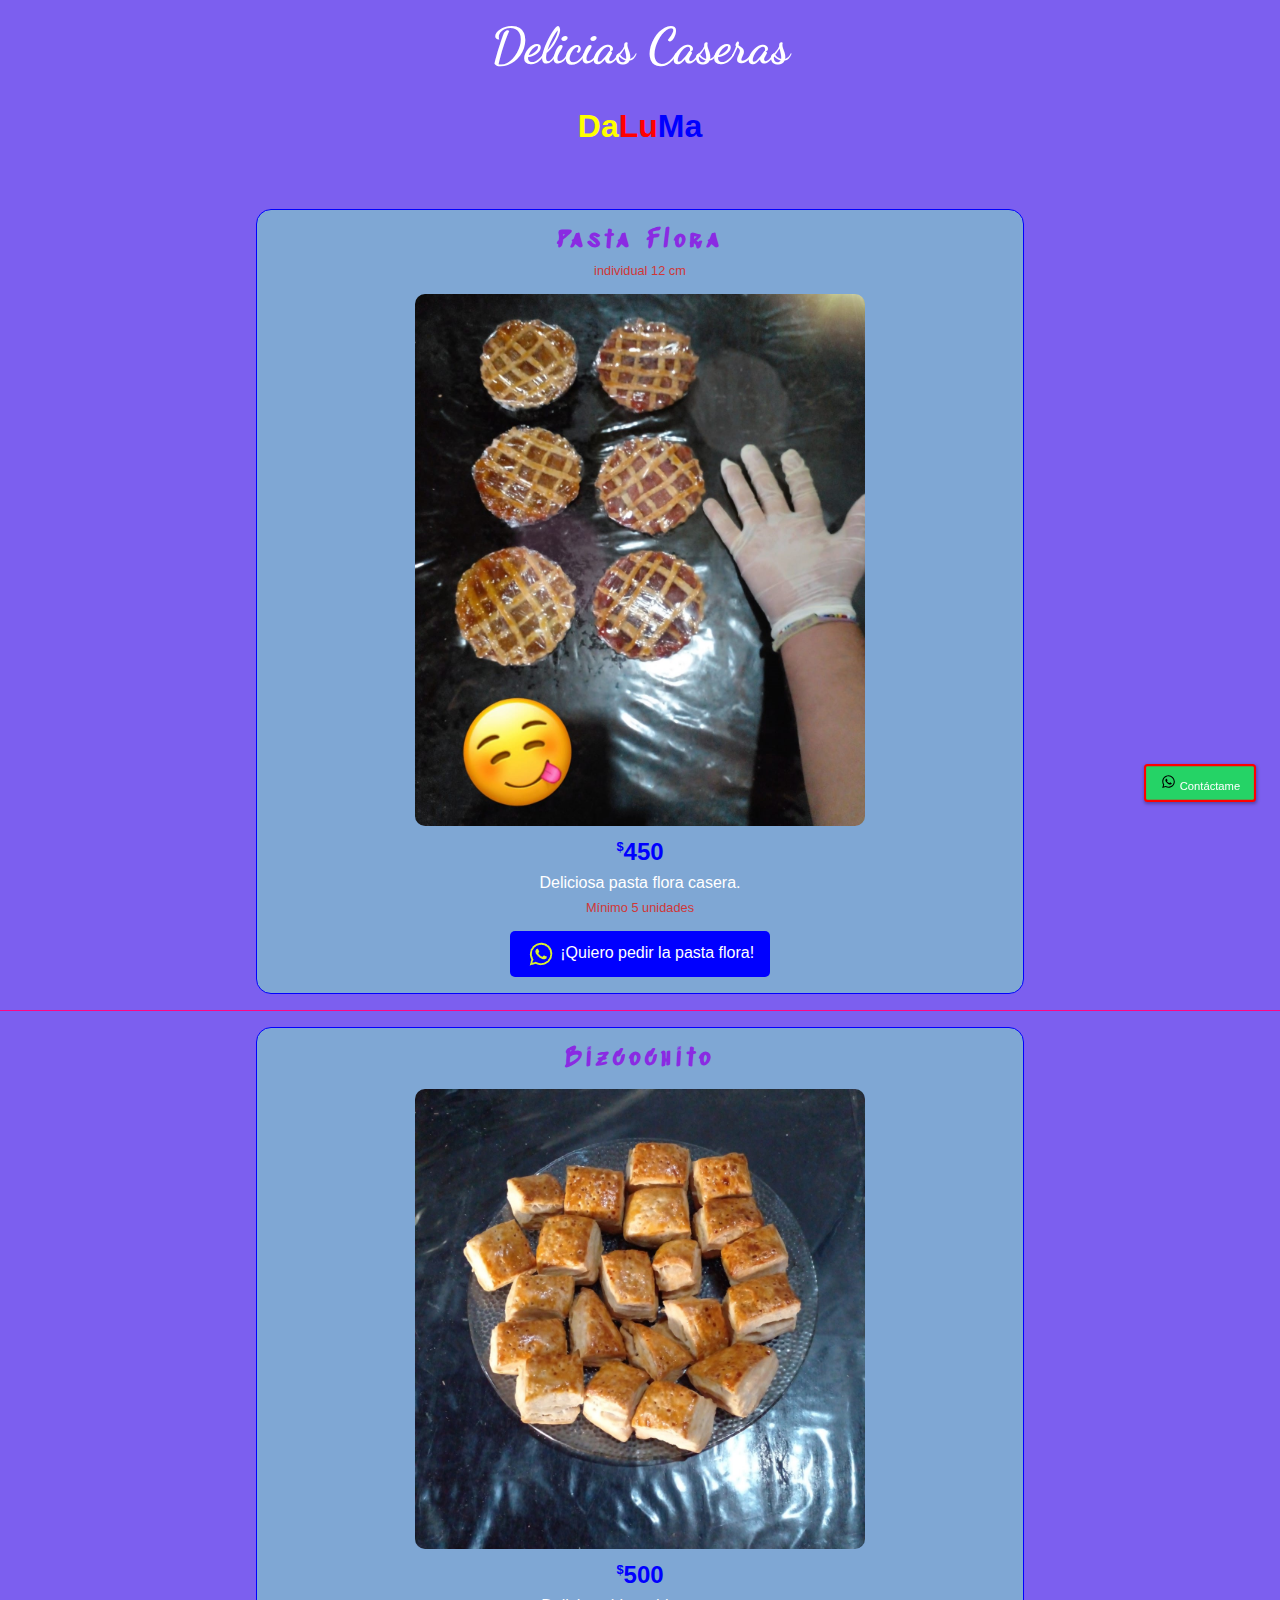
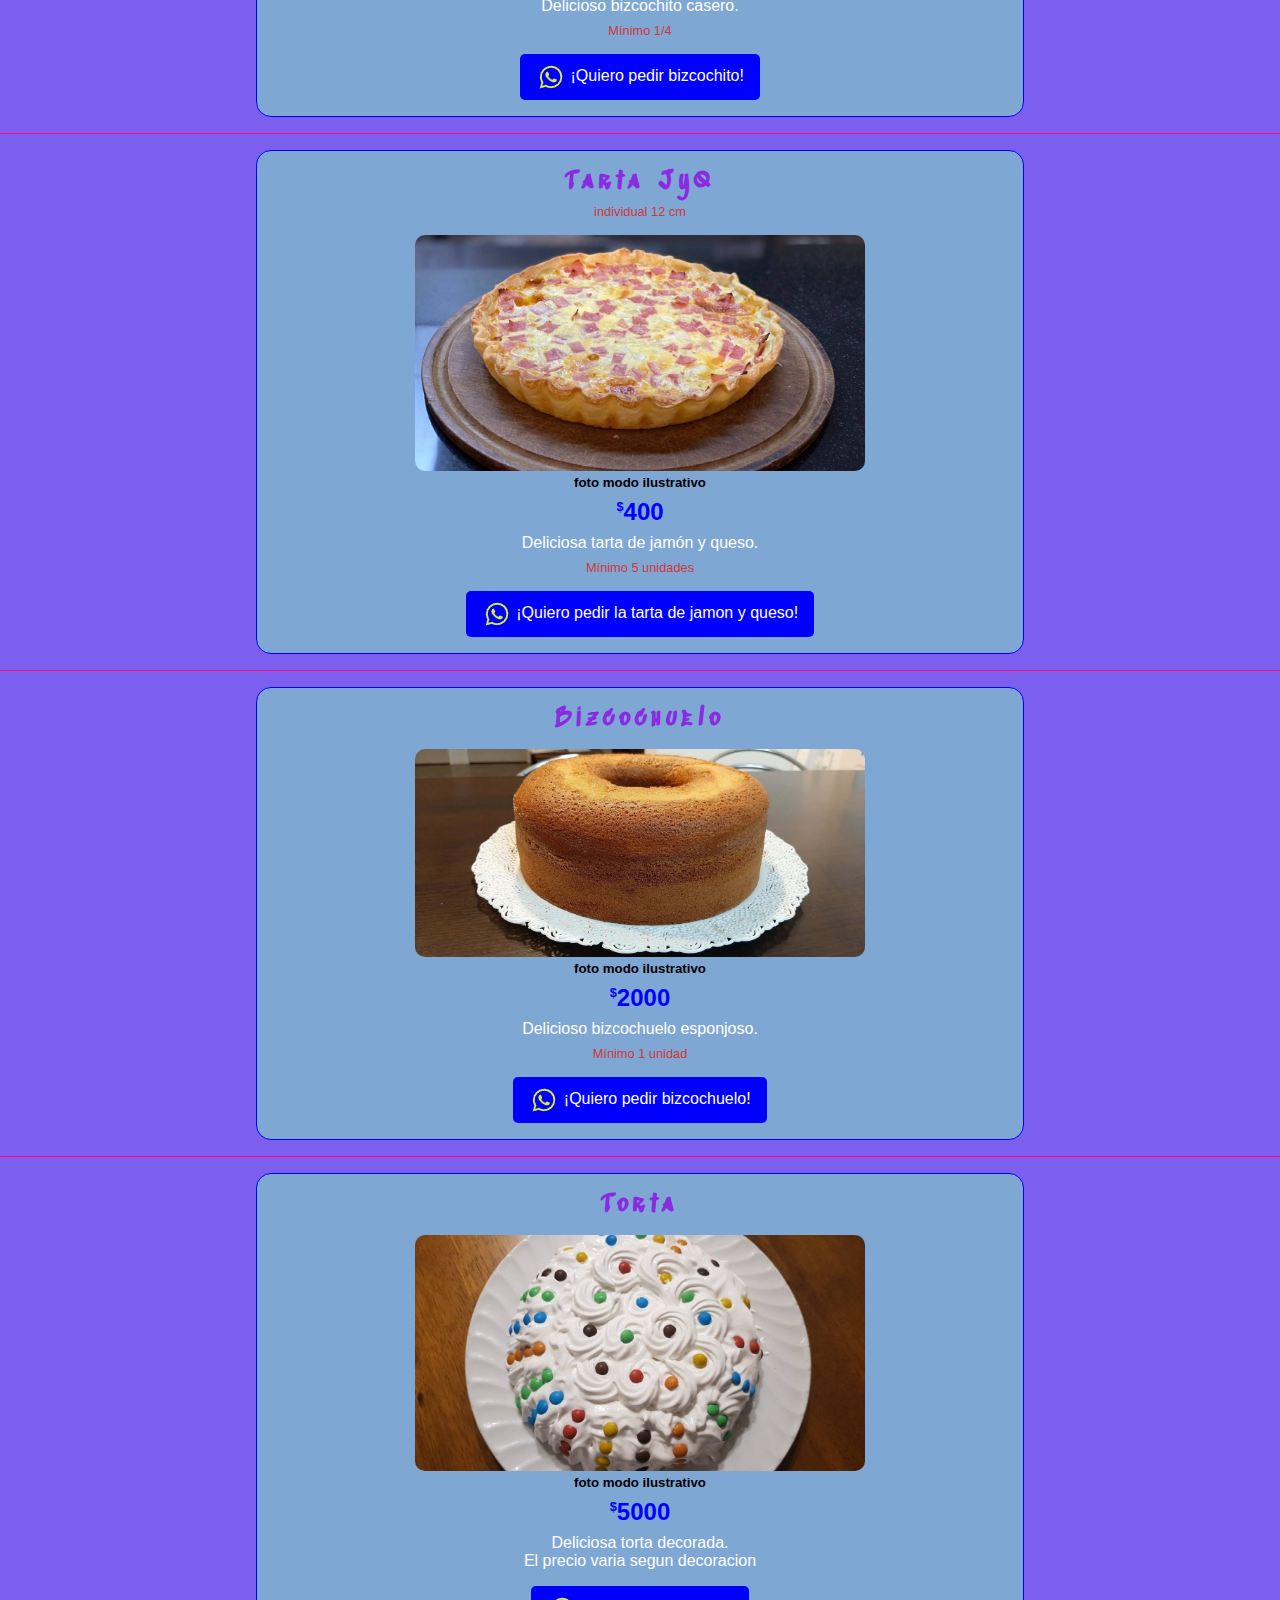
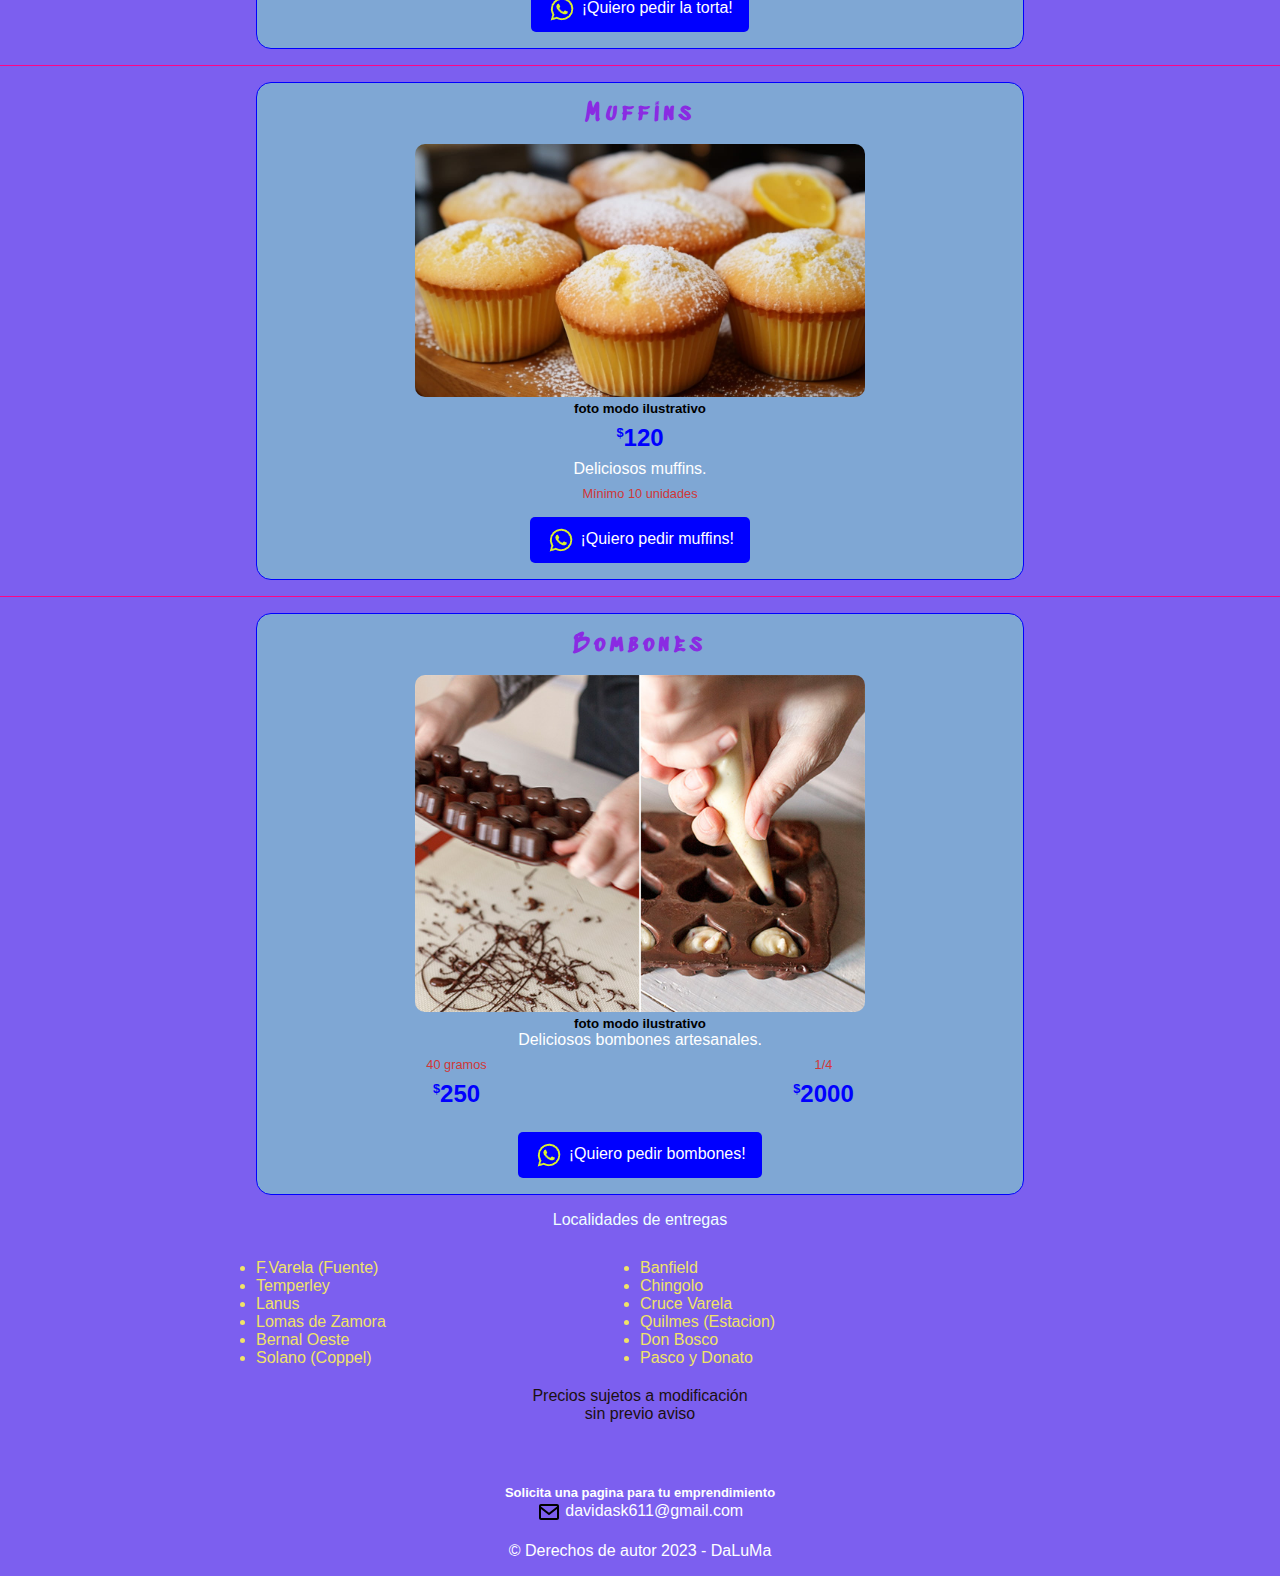
==== index.html @ 1a117a81 "agregue etiqueta metas" ====
<!DOCTYPE html>
<html lang="es">
  <head>
    <meta charset="UTF-8">
    <meta name="viewport" content="width=device-width, initial-scale=1.0">
    <meta name="description" content="Bienvenido a Delicias Caseras, donde encontrarás una variedad de productos caseros deliciosos como pasta flora, bizcochitos, tartas y más. ¡Haz tu pedido ahora!">
    <meta name="keywords" content="Delicias Caseras, repostería casera, pasta flora, bizcochitos, tartas, cocina casera, pedidos online, repostería artesanal">
    <link rel="stylesheet" href="estilos.css">
    <link rel="icon" href="img/icono-pestaña.ico" type="image/x-icon">
    <title>Delicias Caseras</title>
  </head>
  <body>
    <header>
      <h1>Delicias Caseras</h1>
      <h2 class="subtitulo">
        <span class="amarillo">Da</span><span class="rojo">Lu</span
        ><span class="azul">Ma</span>
      </h2>
    </header>
    <main>
      <section class="pasta-flora">
        <h2 class="pasta-flora__titulo">Pasta Flora</h2>
        <p class="producto__minimo">individual 12 cm</p>
        <div class="producto">
          <img src="img/pasta flora.jpeg" alt="Pasta Flora" />
        </div>
        <h3 class="producto__precio"><sup>$</sup>450</h3>
        <p class="producto__descripcion">Deliciosa pasta flora casera.</p>
        <p class="producto__minimo">Mínimo 5 unidades</p>
        <a
          class="producto__whatsapp"
          href="https://api.whatsapp.com/send?phone=+5491124059835&text=Buenas%20me%20interesa%20comprar%20pasta%20flora"
          target="_blank"
        >
          <img src="img/whatsapp-logo.png" alt="Icono de WhatsApp" />
          ¡Quiero pedir la pasta flora!
        </a>
      </section>
      <hr class="linea-separadora" />
      <section class="bizcochito">
        <h2 class="bizcochito__titulo">Bizcochito</h2>
        <div class="producto">
          <img src="img/bizcochito.jpeg" alt="Bizcochito" />
        </div>
        <h3 class="producto__precio"><sup>$</sup>500</h3>
        <p class="producto__descripcion">Delicioso bizcochito casero.</p>
        <p class="producto__minimo">Mínimo 1/4</p>
        <a
          class="producto__whatsapp"
          href="https://api.whatsapp.com/send?phone=+5491124059835&text=Buenas%20me%20interesa%20comprar%20bizcochito"
          target="_blank"
        >
          <img src="img/whatsapp-logo.png" alt="Icono de WhatsApp" />
          ¡Quiero pedir bizcochito!
        </a>
      </section>
      <hr class="linea-separadora" />
      <section class="tarta-jyq">
        <h2 class="tarta-jyq__titulo">Tarta JyQ</h2>
        <p class="producto__minimo">individual 12 cm</p>
        <div class="producto">
          <img src="img/tarta jamon y queso.jpg" alt="Tarta JyQ" />
          <h5>foto modo ilustrativo</h5>
        </div>
        <h3 class="producto__precio"><sup>$</sup>400</h3>
        <p class="producto__descripcion">Deliciosa tarta de jamón y queso.</p>
        <p class="producto__minimo">Mínimo 5 unidades</p>
        <a
          class="producto__whatsapp"
          href="https://api.whatsapp.com/send?phone=+5491124059835&text=Buenas%20me%20interesa%20comprar%20tarta%20jamon%20y%20queso"
          target="_blank"
        >
          <img src="img/whatsapp-logo.png" alt="Icono de WhatsApp" />
          ¡Quiero pedir la tarta de jamon y queso!
        </a>
      </section>
      <hr class="linea-separadora" />
      <section class="bizcochuelo">
        <h2 class="bizcochuelo__titulo">Bizcochuelo</h2>
        <div class="producto">
          <img src="img/bizcochuelo.jpeg" alt="Bizcochuelo" />
          <h5>foto modo ilustrativo</h5>
        </div>
        <h3 class="producto__precio"><sup>$</sup>2000</h3>
        <p class="producto__descripcion">Delicioso bizcochuelo esponjoso.</p>
        <p class="producto__minimo">Mínimo 1 unidad</p>
        <a
          class="producto__whatsapp"
          href="https://api.whatsapp.com/send?phone=+5491124059835&text=Buenas%20me%20interesa%20comprar%20bizcochuelo"
          target="_blank"
        >
          <img src="img/whatsapp-logo.png" alt="Icono de WhatsApp" />
          ¡Quiero pedir bizcochuelo!
        </a>
      </section>
      <hr class="linea-separadora" />
      <section class="torta">
        <h2 class="torta__titulo">Torta</h2>
        <div class="producto">
          <img src="img/torta 2.jpeg" alt="Torta" />
          <h5>foto modo ilustrativo</h5>
        </div>
        <h3 class="producto__precio"><sup>$</sup>5000</h3>
        <p class="producto__descripcion">
          Deliciosa torta decorada.<br />El precio varia segun decoracion
        </p>
        <a
          class="producto__whatsapp"
          href="https://api.whatsapp.com/send?phone=+5491124059835&text=Buenas%20me%20interesa%20comprar%20la%20torta"
          target="_blank"
        >
          <img src="img/whatsapp-logo.png" alt="Icono de WhatsApp" />
          ¡Quiero pedir la torta!
        </a>
      </section>
      <hr class="linea-separadora" />
      <section class="muffins">
        <h2 class="muffins__titulo">Muffins</h2>
        <div class="producto">
          <img src="img/muffins 2.jpg" alt="Muffins" />
          <h5>foto modo ilustrativo</h5>
        </div>
        <h3 class="producto__precio"><sup>$</sup>120</h3>
        <p class="producto__descripcion">Deliciosos muffins.</p>
        <p class="producto__minimo">Mínimo 10 unidades</p>
        <a
          class="producto__whatsapp"
          href="https://api.whatsapp.com/send?phone=+5491124059835&text=Buenas%20me%20interesa%20comprar%20muffins"
          target="_blank"
        >
          <img src="img/whatsapp-logo.png" alt="Icono de WhatsApp" />
          ¡Quiero pedir muffins!
        </a>
      </section>
      <hr class="linea-separadora" />
      <section class="bombones">
        <h2 class="bombones__titulo">Bombones</h2>
        <div class="producto">
          <img src="img/Bombones.jpg" alt="Bombones" />
          <h5>foto modo ilustrativo</h5>
        </div>
        <p class="producto__descripcion">Deliciosos bombones artesanales.</p>
        <div class="bombones__precio">
          <div>
            <p class="producto__minimo">40 gramos</p>
            <h3 class="producto__precio"><sup>$</sup>250</h3>
          </div>
          <div>
            <p class="producto__minimo">1/4</p>
            <h3 class="producto__precio"><sup>$</sup>2000</h3>
          </div>
        </div>
        <a
          class="producto__whatsapp"
          href="https://api.whatsapp.com/send?phone=+5491124059835&text=Buenas%20me%20interesa%20comprar%20bombones"
          target="_blank"
        >
          <img src="img/whatsapp-logo.png" alt="Icono de WhatsApp" />
          ¡Quiero pedir bombones!
        </a>
      </section>
    </main>
    <p style="text-align: center;color: azure;padding-bottom: 10px;">Localidades de entregas</p>
    <aside class="localidades">
      <div class="localidades__localidad">
        <li>F.Varela (Fuente)</li>
        <li>Temperley</li>
        <li>Lanus</li>
        <li>Lomas de Zamora</li>
        <li>Bernal Oeste</li>
        <li>Solano (Coppel)</li>
      </div>
      <div class="localidades__localidad">
        <li>Banfield</li>
        <li>Chingolo</li>
        <li>Cruce Varela</li>
        <li>Quilmes (Estacion)</li>
        <li>Don Bosco</li>
        <li>Pasco y Donato</li>
      </div>
    </aside>
    <p class="precio">
      Precios sujetos a modificación <br />
      sin previo aviso
    </p>
    <footer>
      <div class="container">
        <a
          href="https://api.whatsapp.com/send?phone=+5491124059835&text=Buenas%20vengo%20desde%20delicias%20caseras"
          target="_blank"
        >
          <img src="img/bxl-whatsapp.svg" alt="Icono de WhatsApp" />
          Contáctame
        </a>
      </div>
      <br /><br />
      <h4 style="font-size: 13px;">Solicita una pagina para tu emprendimiento</h4>
      <a
        href="mailto:davidask611@gmail.com?subject=Buenas%20consulta%20sobre%20las%20comidas%20caseras"
        ><img
          class="email"
          src="img/email.svg"
          alt="Icono de correo electrónico"
        />
        davidask611@gmail.com
      </a>
      <br /><br />
      <p>&copy; Derechos de autor 2023 - DaLuMa</p>
    </footer>
  </body>
</html>
---- estilos.css ----
@import url("https://fonts.googleapis.com/css2?family=Sedgwick+Ave+Display&display=swap");
/*para titulo*/
@import url("https://fonts.googleapis.com/css2?family=Dancing+Script:wght@500&family=Pacifico&display=swap");
* {
  margin: 0;
  padding: 0;
  box-sizing: border-box;
}
body {
  font-family: Arial, sans-serif;
  background-color: rgb(124, 95, 239);
}
header {
  color: white;
  text-align: center;
  padding: 16px 0;
}
h1 {
  font-family: "Dancing Script", cursive;
  /* font-family: "Pacifico", cursive; */
  font-size: 50px;
}
.subtitulo {
  font-size: 2rem;
  text-align: center;
  margin: 2rem 0;
}
/* Estilo para la letra "D" en "DaLuMa" */
.amarillo {
  color: yellow;
}
.rojo {
  color: red;
}
.azul {
  color: blue;
}
section {
  width: 95%;
  border: 1px solid blue;
  border-radius: 15px;
  padding: 1rem;
  margin: 1rem auto;
  background-color: rgb(127, 167, 212);
  text-align: center;
}
section h2 {
  font-family: "Sedgwick Ave Display", cursive;
  color: blueviolet;
  letter-spacing: 5px;
}
.producto {
  text-align: center;
  margin: 16px auto 0;
  width: 90%;
  max-width: 450px;
}
.producto img {
  max-width: 100%;
  /* height: 100%; */
  border-radius: 10px;
}
.bombones__precio{
  display: flex;
  justify-content: center;
}
.bombones__precio div{
  width: 50%;
}
.producto__precio {
  font-size: 1.5rem;
  color: blue;
  margin: 0.5rem 0;
}
.producto__precio sup {
  font-size: 0.8rem;
  vertical-align: super;
}
.producto__descripcion {
  font-size: 16px;
  color: #ffffff;
}
.producto__whatsapp {
  display: inline-block;
  padding: 0.5rem 1rem;
  background-color: blue;
  color: white;
  text-decoration: none;
  margin-top: 16px;
  border-radius: 5px;
}
.producto__minimo {
  font-size: 0.8rem;
  color: #d03737;
  margin-top: 0.5rem;
}
.localidades{
  display: flex;
  width: 98%;
  margin: auto;
}
.localidades__localidad{
  width: 50%;
  color: #f0e367;
}
.precio {
  text-align: center;
  color: #1b1010;
  margin: 10px;
}
footer {
  text-align: center;
  padding: 1rem 0;
  background-color: var(--color-secundario);
  color: white;
}
footer a {
  color: white;
  text-decoration: none;
}
.email,
.producto__whatsapp img {
  vertical-align: middle;
}
.linea-separadora {
  border: none;
  border-top: 1px solid #ff0586;
  margin: 16px 0;
}
/* boton de whatsapp contacto */
.container {
  position: relative;
}
.container a {
  border: solid red;
  position: fixed;
  bottom: 90px;
  right: 0;
  display: block;
  width: 10rem;
  background-color: #25d366;
  color: #fff;
  text-align: center;
  padding: 0.625rem;
  border-radius: 0.3125rem;
  text-decoration: none;
  box-shadow: 0 0.125rem 0.3125rem rgba(0, 0, 0, 0.3);
  z-index: 9999;

  /* Reducir tamaño en un 30% */
  transform: scale(0.7);

  /* Transiciones para suavizar los cambios */
  transition: color 0.3s, border 0.3s, transform 1s;
}

.container :hover {
  /* Cambiar el color del texto al violeta suave */
  color: #8a3ab9;

  /* Cambiar el estilo del borde al dotted color azul suave */
  border: 4px dotted #007bff;

  /* Recuperar su tamaño original */
  transform: scale(1);
}
@media screen and (min-width: 768px) {
  section {
    width: 60%;
    border: 1px solid blue;
    border-radius: 15px;
    padding: 1rem;
    margin: 1rem auto;
    background-color: rgb(127, 167, 212);
    text-align: center;
    transition: all 1000ms;
  }
  .localidades{
    display: flex;
    width: 60%;
    margin: 20px auto;
  }
  .localidades__localidad{
    width: 50%;
    color: #f0e367;
  }
}
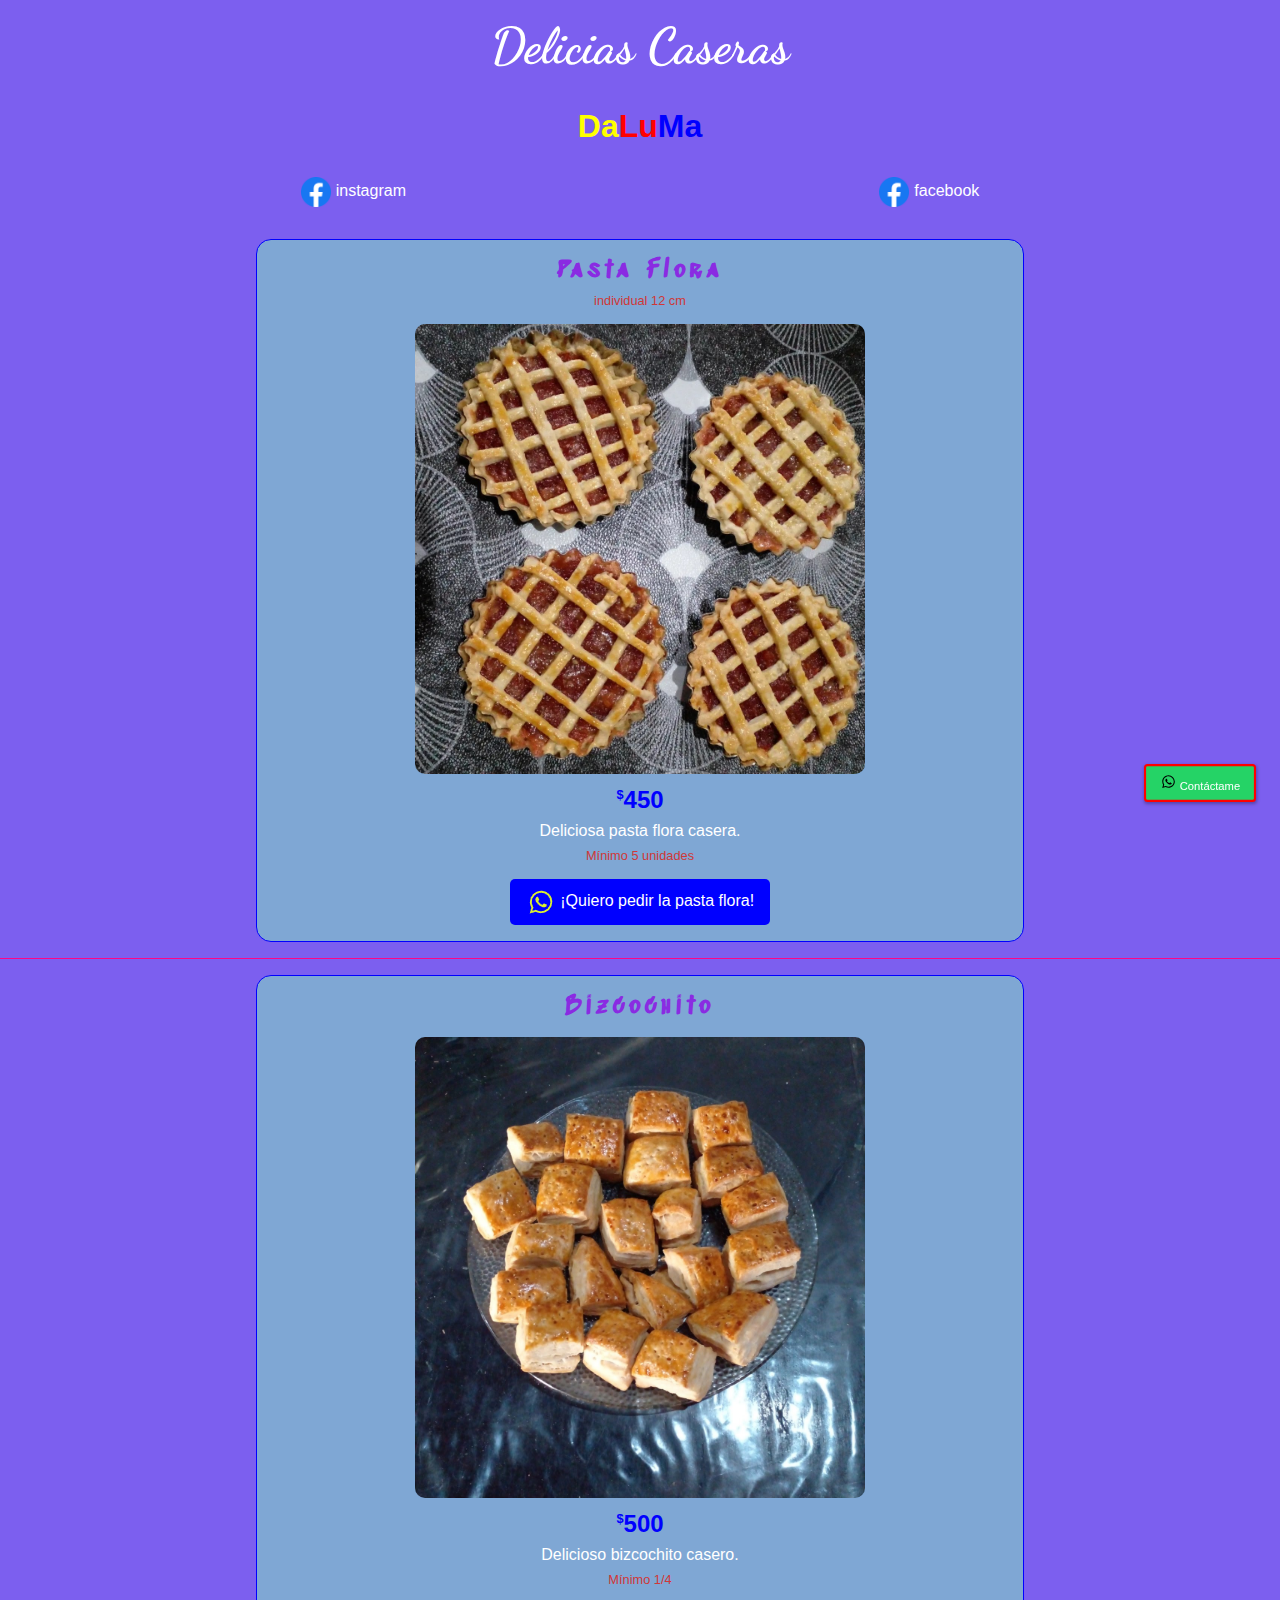
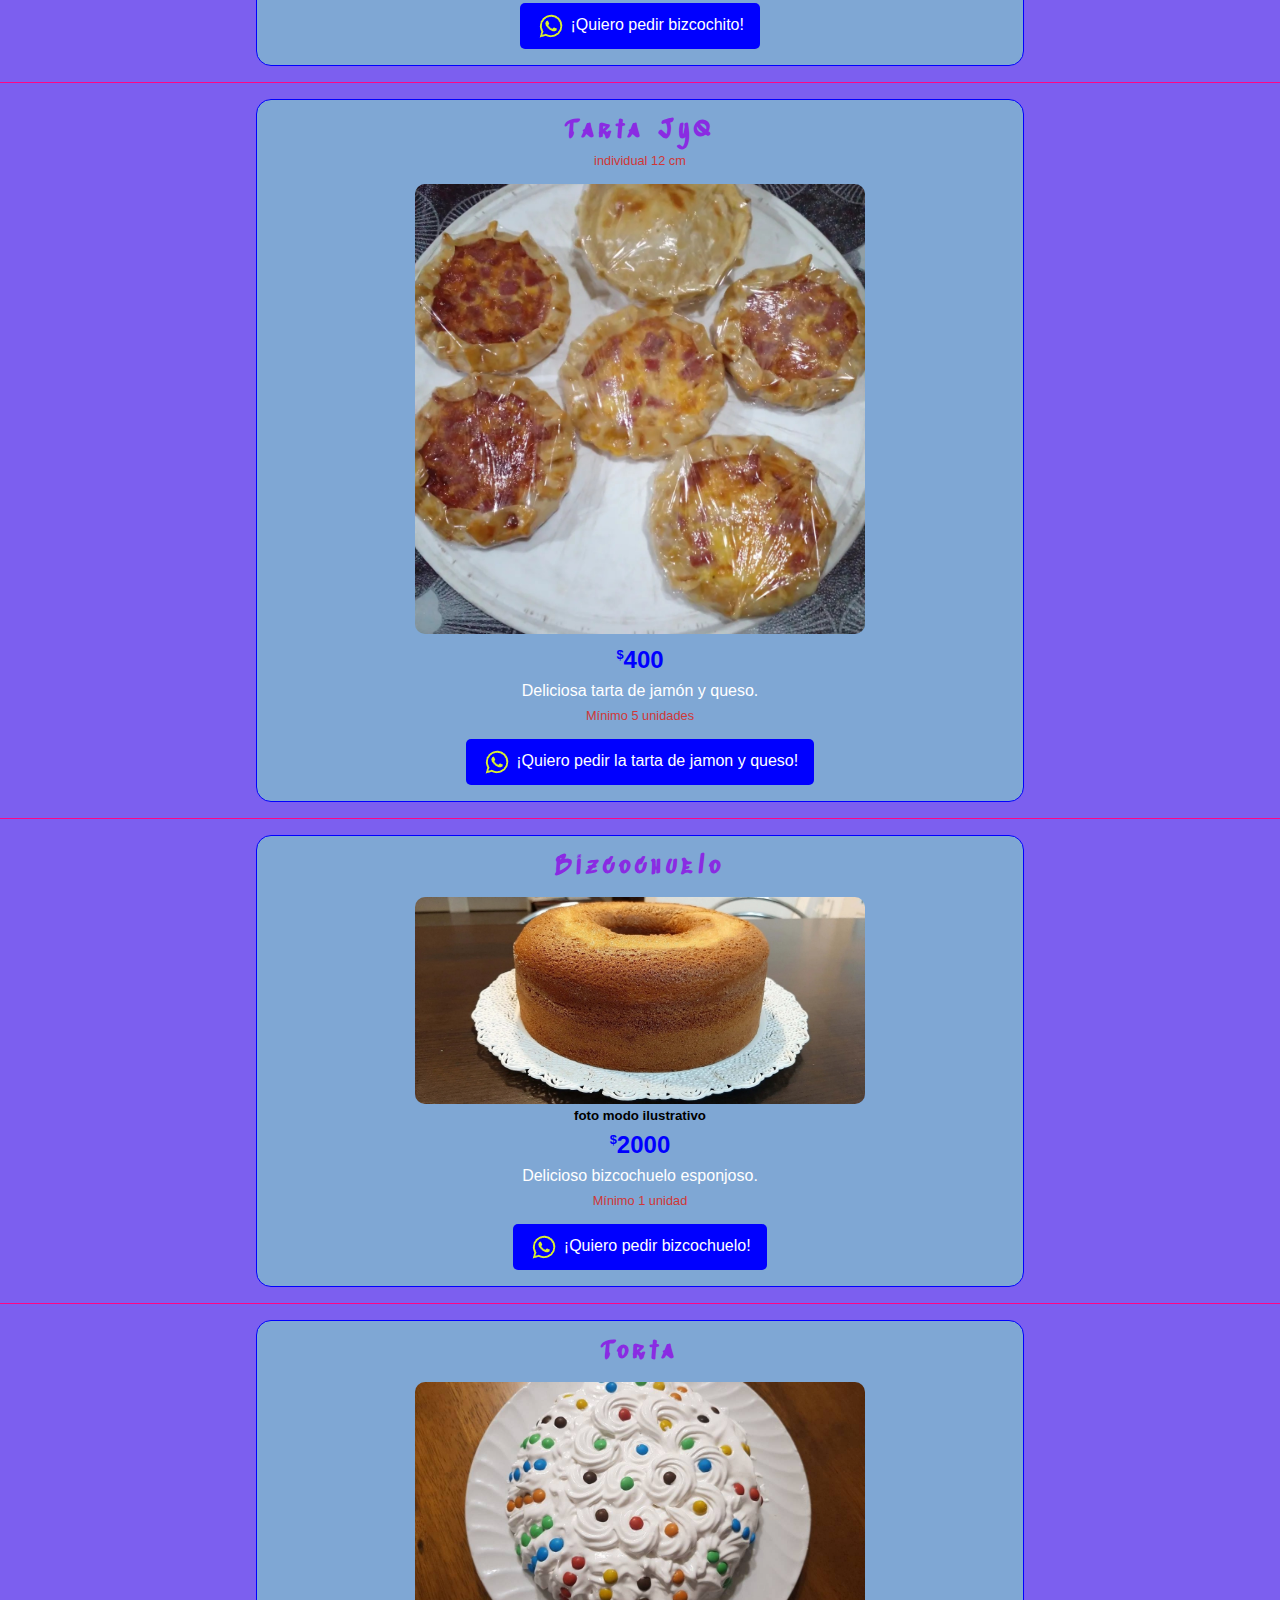
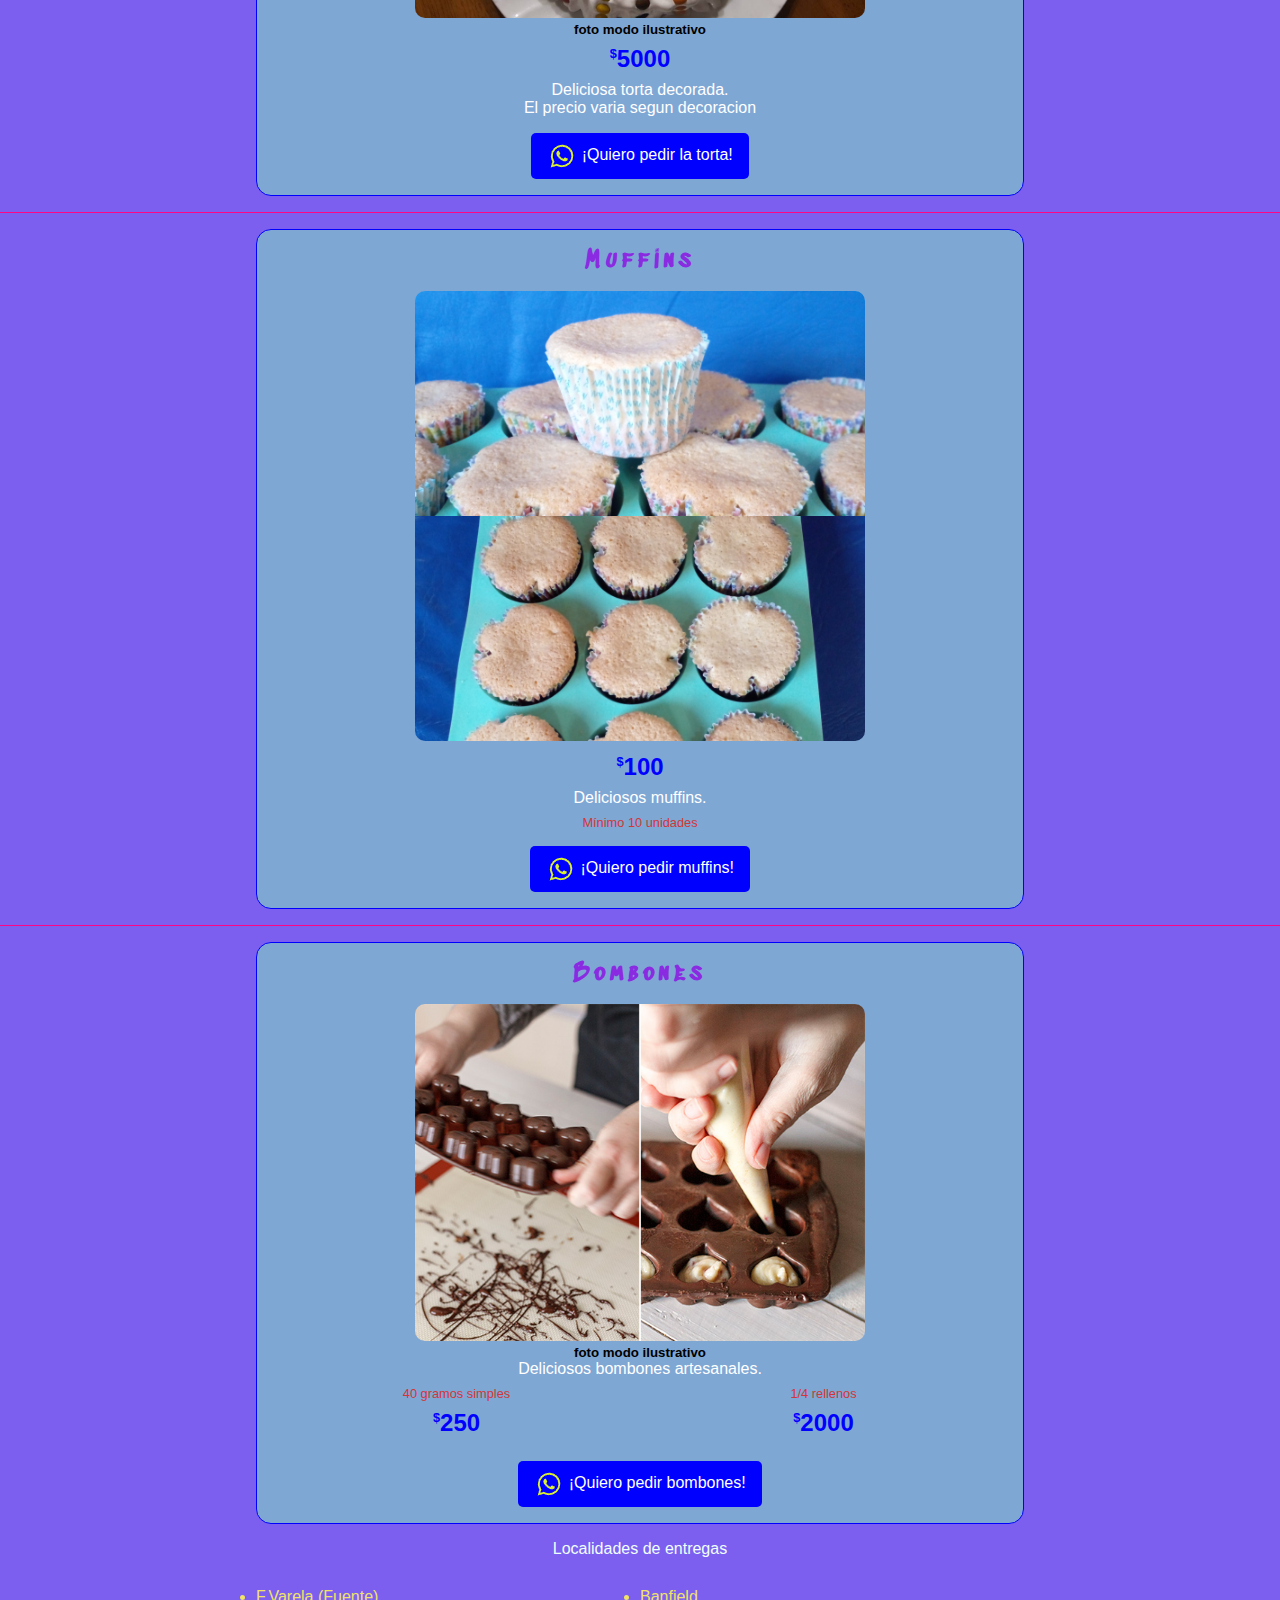
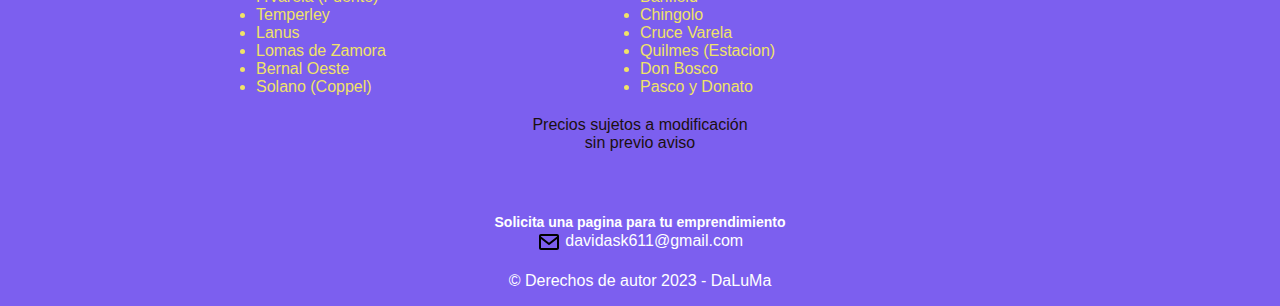
==== commit 7154186a: "cambie img y agregue redes sociales" ====
--- a/index.html
+++ b/index.html
@@ -16,13 +16,17 @@
         <span class="amarillo">Da</span><span class="rojo">Lu</span
         ><span class="azul">Ma</span>
       </h2>
+      <div class="header__redes">
+        <a href="https://www.facebook.com/profile.php?id=61550997084165" target="_blank" rel="noopener noreferrer" ><img src="img/facebook.png" alt="icono de instagram">instagram</a>
+        <a href="https://www.facebook.com/profile.php?id=61550997084165" target="_blank" rel="noopener noreferrer"><img src="img/facebook.png" alt="icono de facebook">facebook</a>
+      </div>
     </header>
     <main>
       <section class="pasta-flora">
         <h2 class="pasta-flora__titulo">Pasta Flora</h2>
         <p class="producto__minimo">individual 12 cm</p>
         <div class="producto">
-          <img src="img/pasta flora.jpeg" alt="Pasta Flora" />
+          <img src="img/pasta flora 4.jpg" alt="Pasta Flora" />
         </div>
         <h3 class="producto__precio"><sup>$</sup>450</h3>
         <p class="producto__descripcion">Deliciosa pasta flora casera.</p>
@@ -59,8 +63,7 @@
         <h2 class="tarta-jyq__titulo">Tarta JyQ</h2>
         <p class="producto__minimo">individual 12 cm</p>
         <div class="producto">
-          <img src="img/tarta jamon y queso.jpg" alt="Tarta JyQ" />
-          <h5>foto modo ilustrativo</h5>
+          <img src="img/tarta de paleta y queso.jpg" alt="Tarta JyQ" />
         </div>
         <h3 class="producto__precio"><sup>$</sup>400</h3>
         <p class="producto__descripcion">Deliciosa tarta de jamón y queso.</p>
@@ -117,10 +120,9 @@
       <section class="muffins">
         <h2 class="muffins__titulo">Muffins</h2>
         <div class="producto">
-          <img src="img/muffins 2.jpg" alt="Muffins" />
-          <h5>foto modo ilustrativo</h5>
-        </div>
-        <h3 class="producto__precio"><sup>$</sup>120</h3>
+          <img src="img/Muffins.jpg" alt="Muffins" />
+        </div>
+        <h3 class="producto__precio"><sup>$</sup>100</h3>
         <p class="producto__descripcion">Deliciosos muffins.</p>
         <p class="producto__minimo">Mínimo 10 unidades</p>
         <a
@@ -142,11 +144,11 @@
         <p class="producto__descripcion">Deliciosos bombones artesanales.</p>
         <div class="bombones__precio">
           <div>
-            <p class="producto__minimo">40 gramos</p>
+            <p class="producto__minimo">40 gramos simples</p>
             <h3 class="producto__precio"><sup>$</sup>250</h3>
           </div>
           <div>
-            <p class="producto__minimo">1/4</p>
+            <p class="producto__minimo">1/4 rellenos</p>
             <h3 class="producto__precio"><sup>$</sup>2000</h3>
           </div>
         </div>
@@ -194,7 +196,7 @@
         </a>
       </div>
       <br /><br />
-      <h4 style="font-size: 13px;">Solicita una pagina para tu emprendimiento</h4>
+      <h4 style="font-size: 14px;font-weight: bold;">Solicita una pagina para tu emprendimiento</h4>
       <a
         href="mailto:davidask611@gmail.com?subject=Buenas%20consulta%20sobre%20las%20comidas%20caseras"
         ><img
--- a/estilos.css
+++ b/estilos.css
@@ -14,6 +14,21 @@
   color: white;
   text-align: center;
   padding: 16px 0;
+}
+.header__redes{
+  width: 90%;
+  margin: auto;
+  display: flex;
+  justify-content: space-around;
+}
+.header__redes img{
+  width: 30px;
+  margin-right: 5px;
+  vertical-align: middle;
+}
+.header__redes a{
+  text-decoration: none;
+  color: #ffffff;
 }
 h1 {
   font-family: "Dancing Script", cursive;
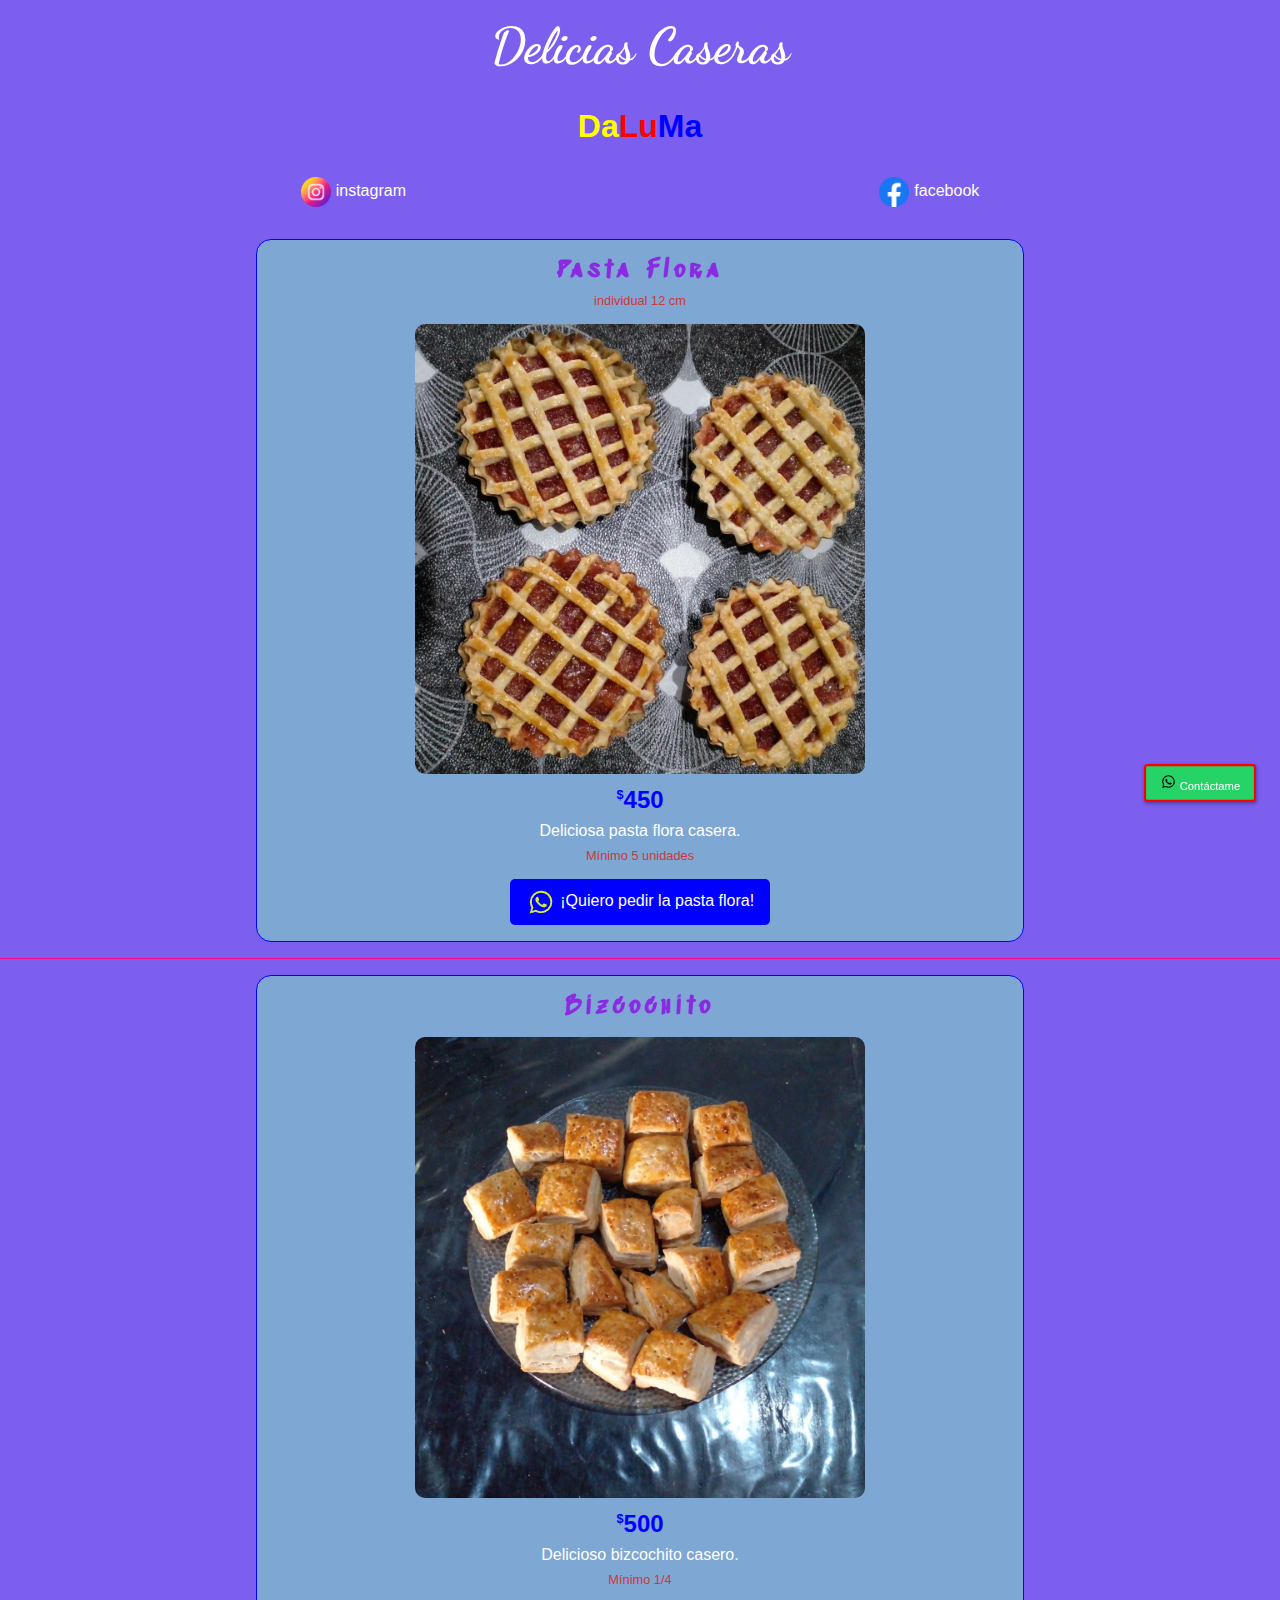
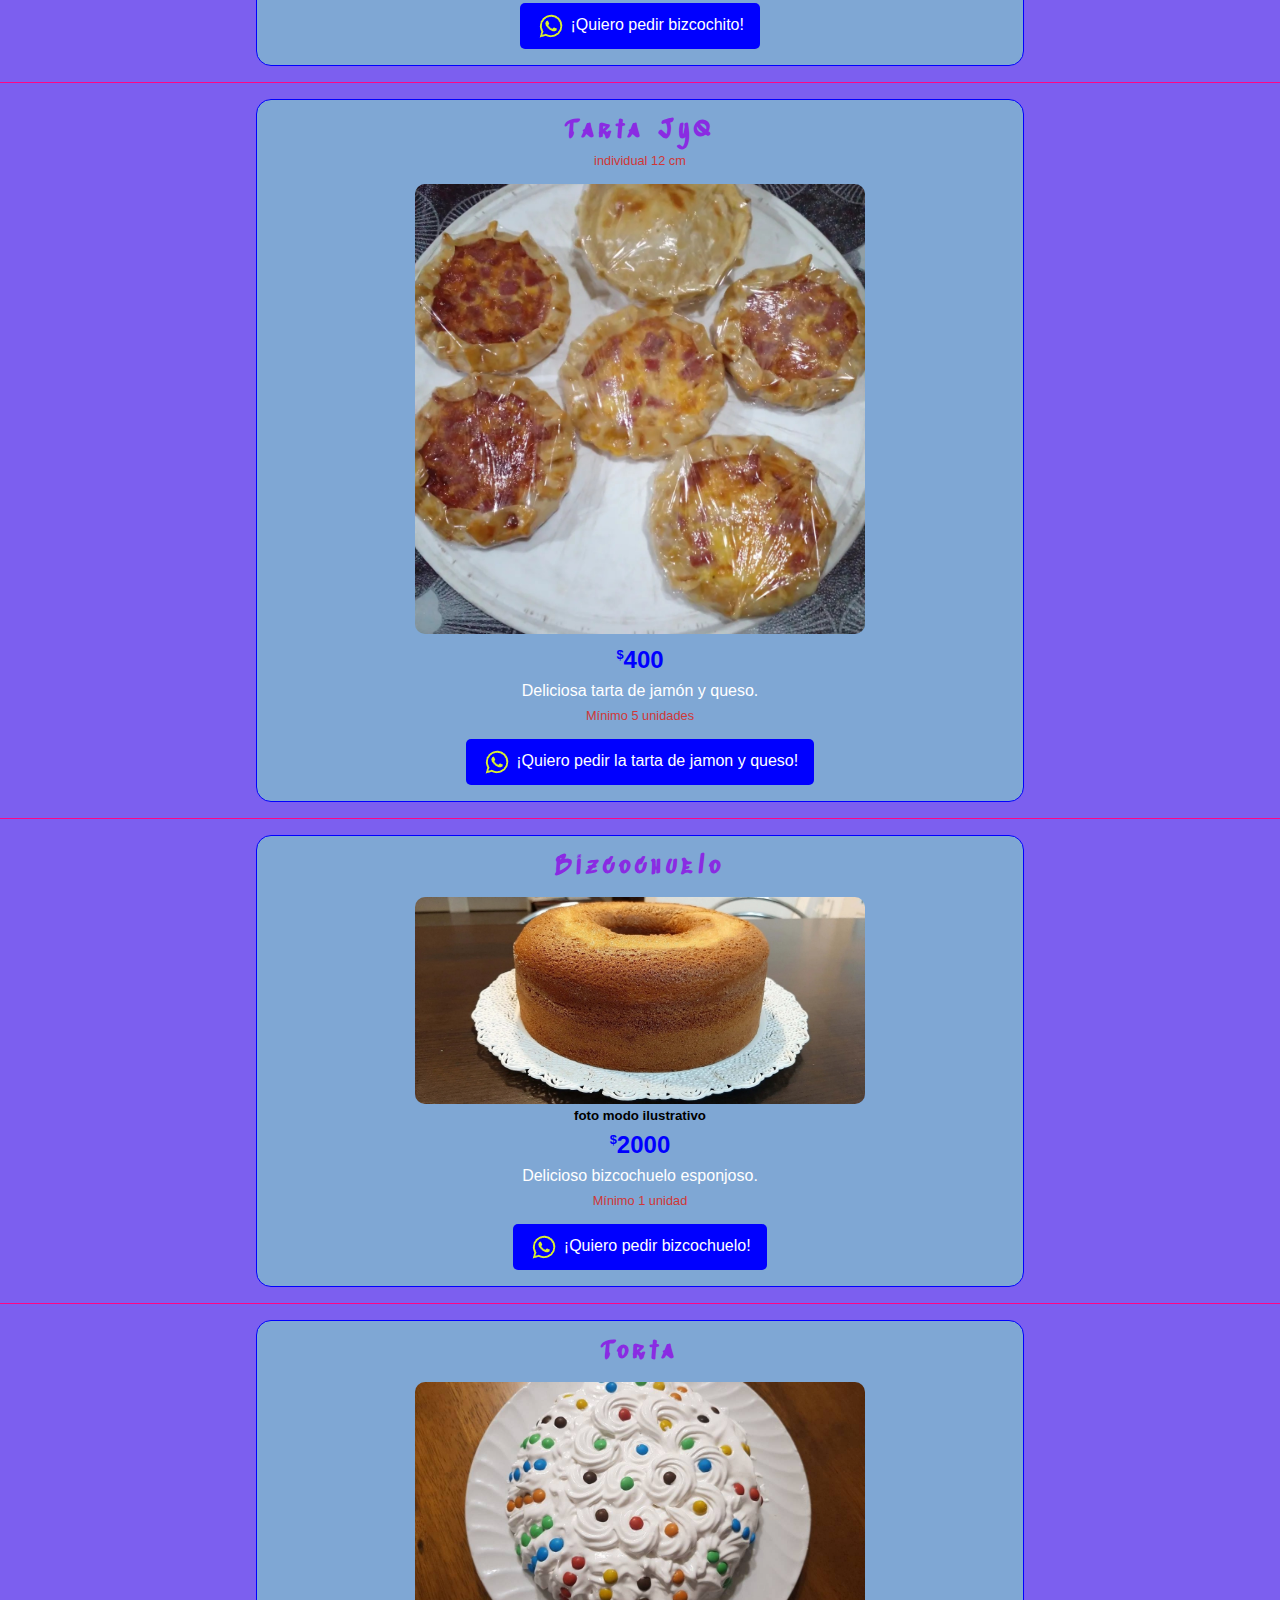
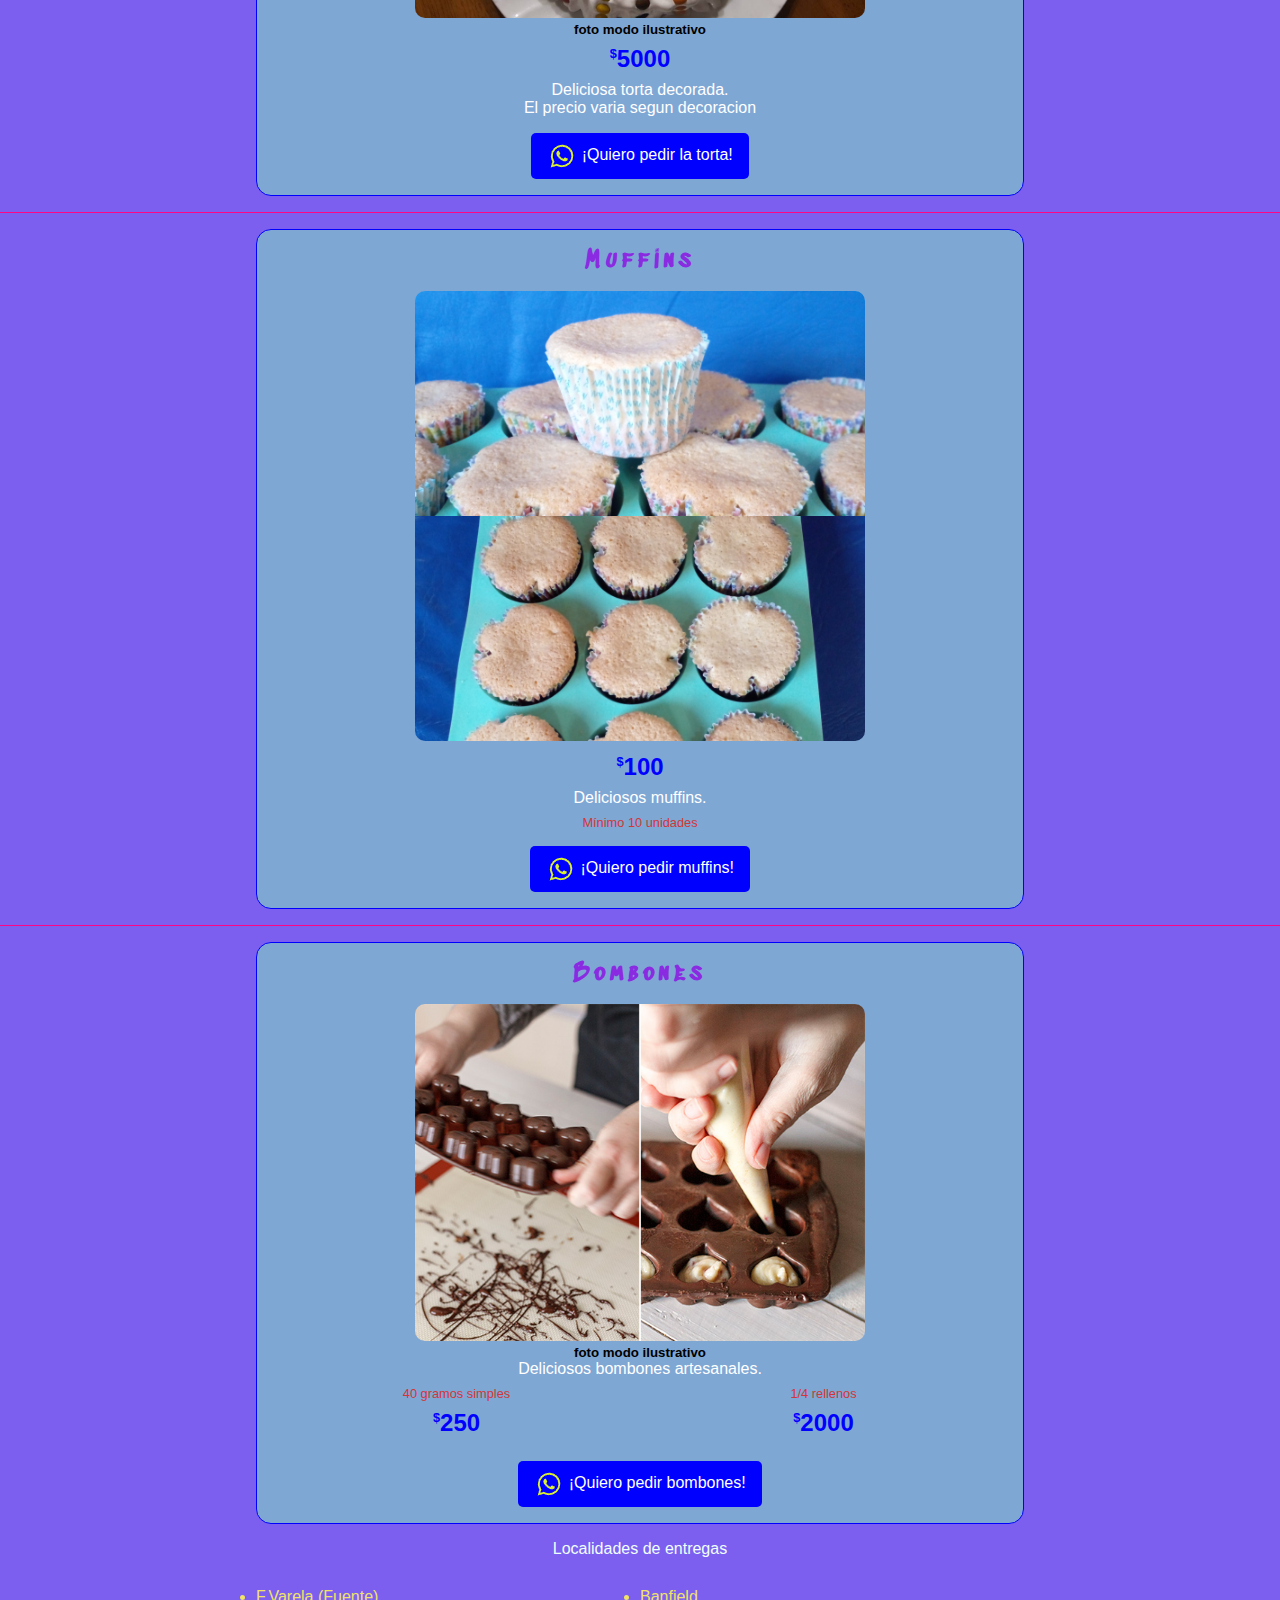
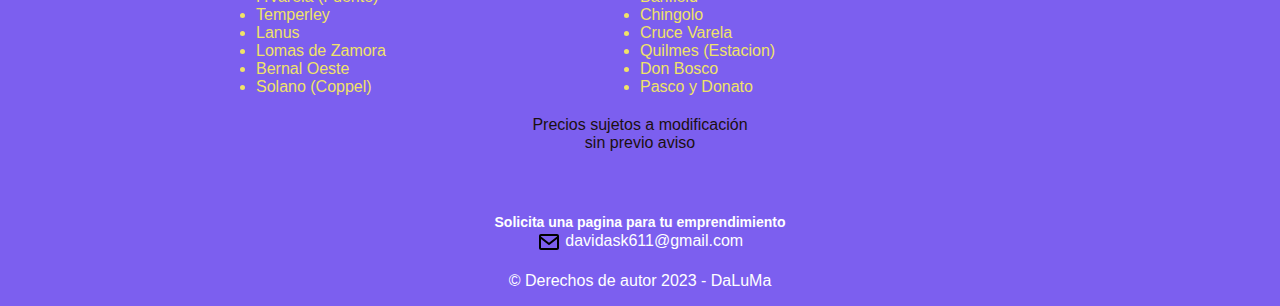
==== commit b386e8ad: "agregue icono" ====
--- a/index.html
+++ b/index.html
@@ -17,7 +17,7 @@
         ><span class="azul">Ma</span>
       </h2>
       <div class="header__redes">
-        <a href="https://www.facebook.com/profile.php?id=61550997084165" target="_blank" rel="noopener noreferrer" ><img src="img/facebook.png" alt="icono de instagram">instagram</a>
+        <a href="https://www.facebook.com/profile.php?id=61550997084165" target="_blank" rel="noopener noreferrer" ><img src="img/instagram.png" alt="icono de instagram">instagram</a>
         <a href="https://www.facebook.com/profile.php?id=61550997084165" target="_blank" rel="noopener noreferrer"><img src="img/facebook.png" alt="icono de facebook">facebook</a>
       </div>
     </header>
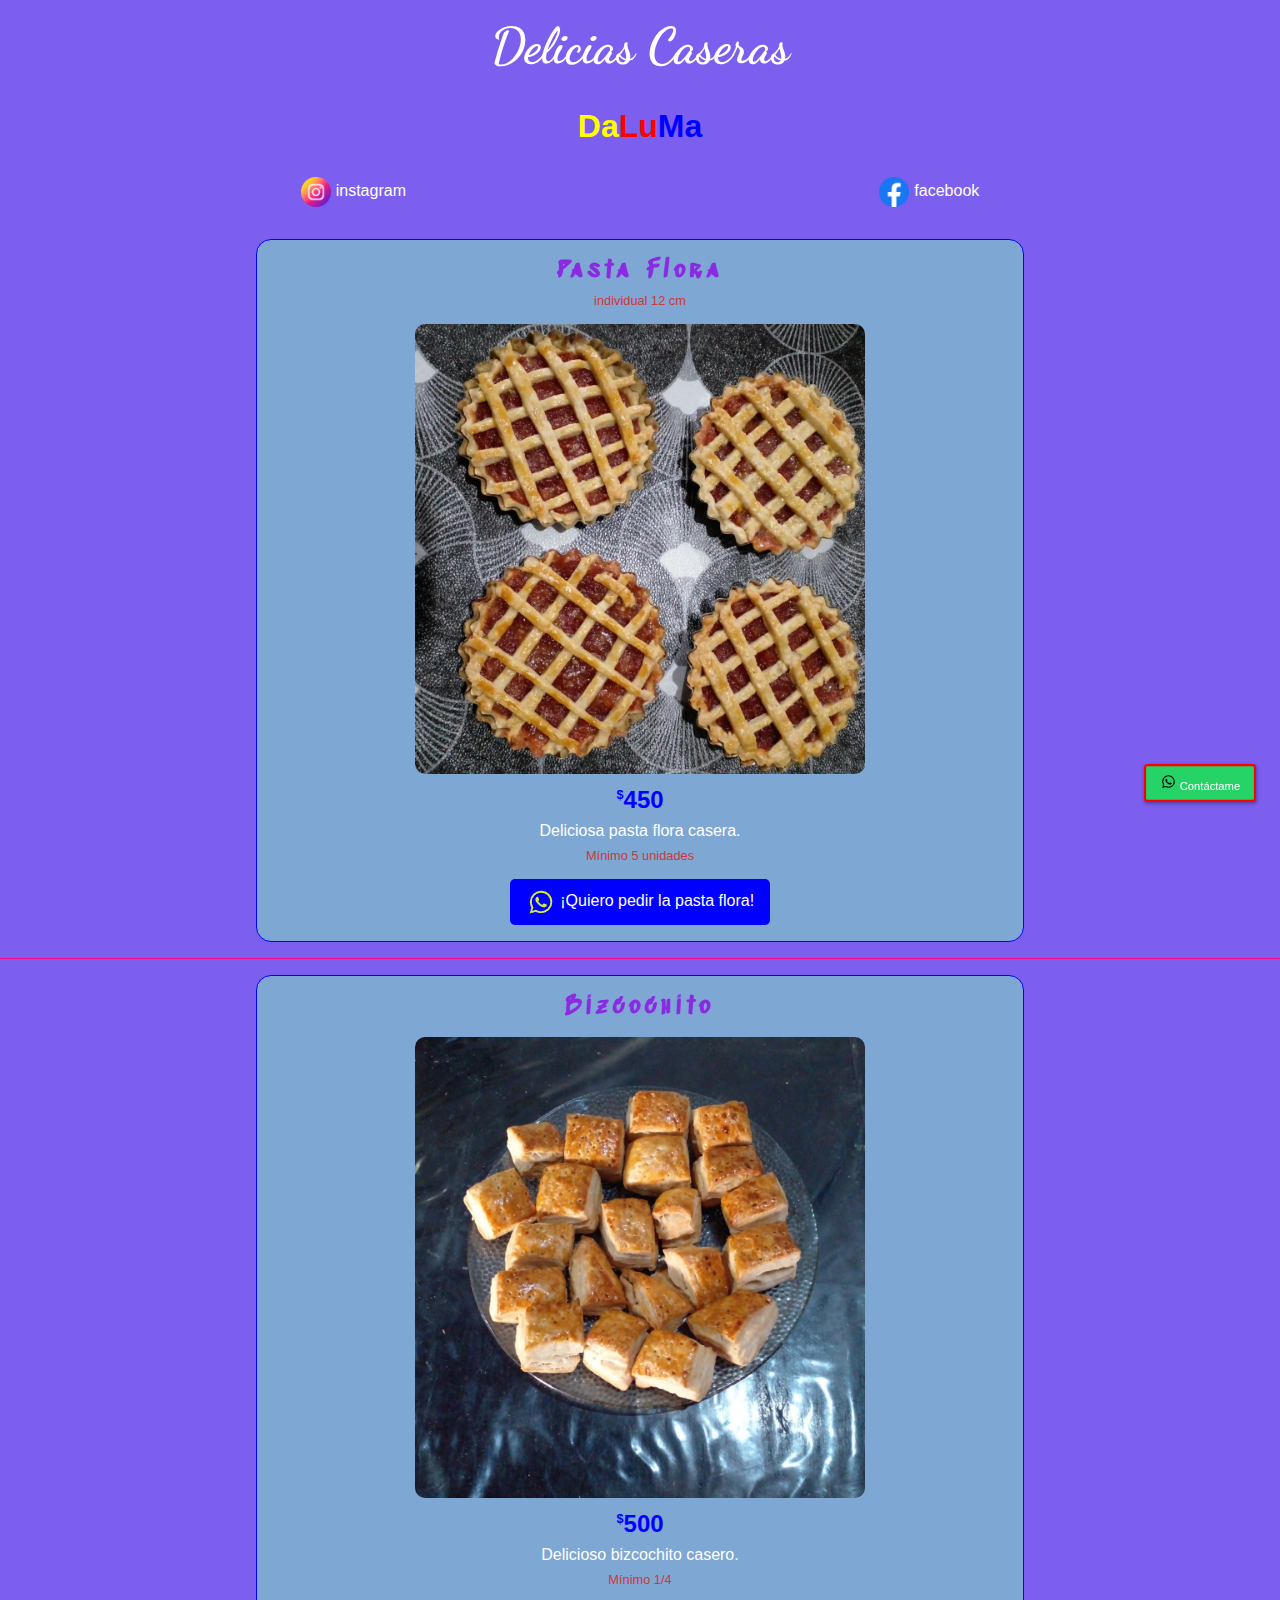
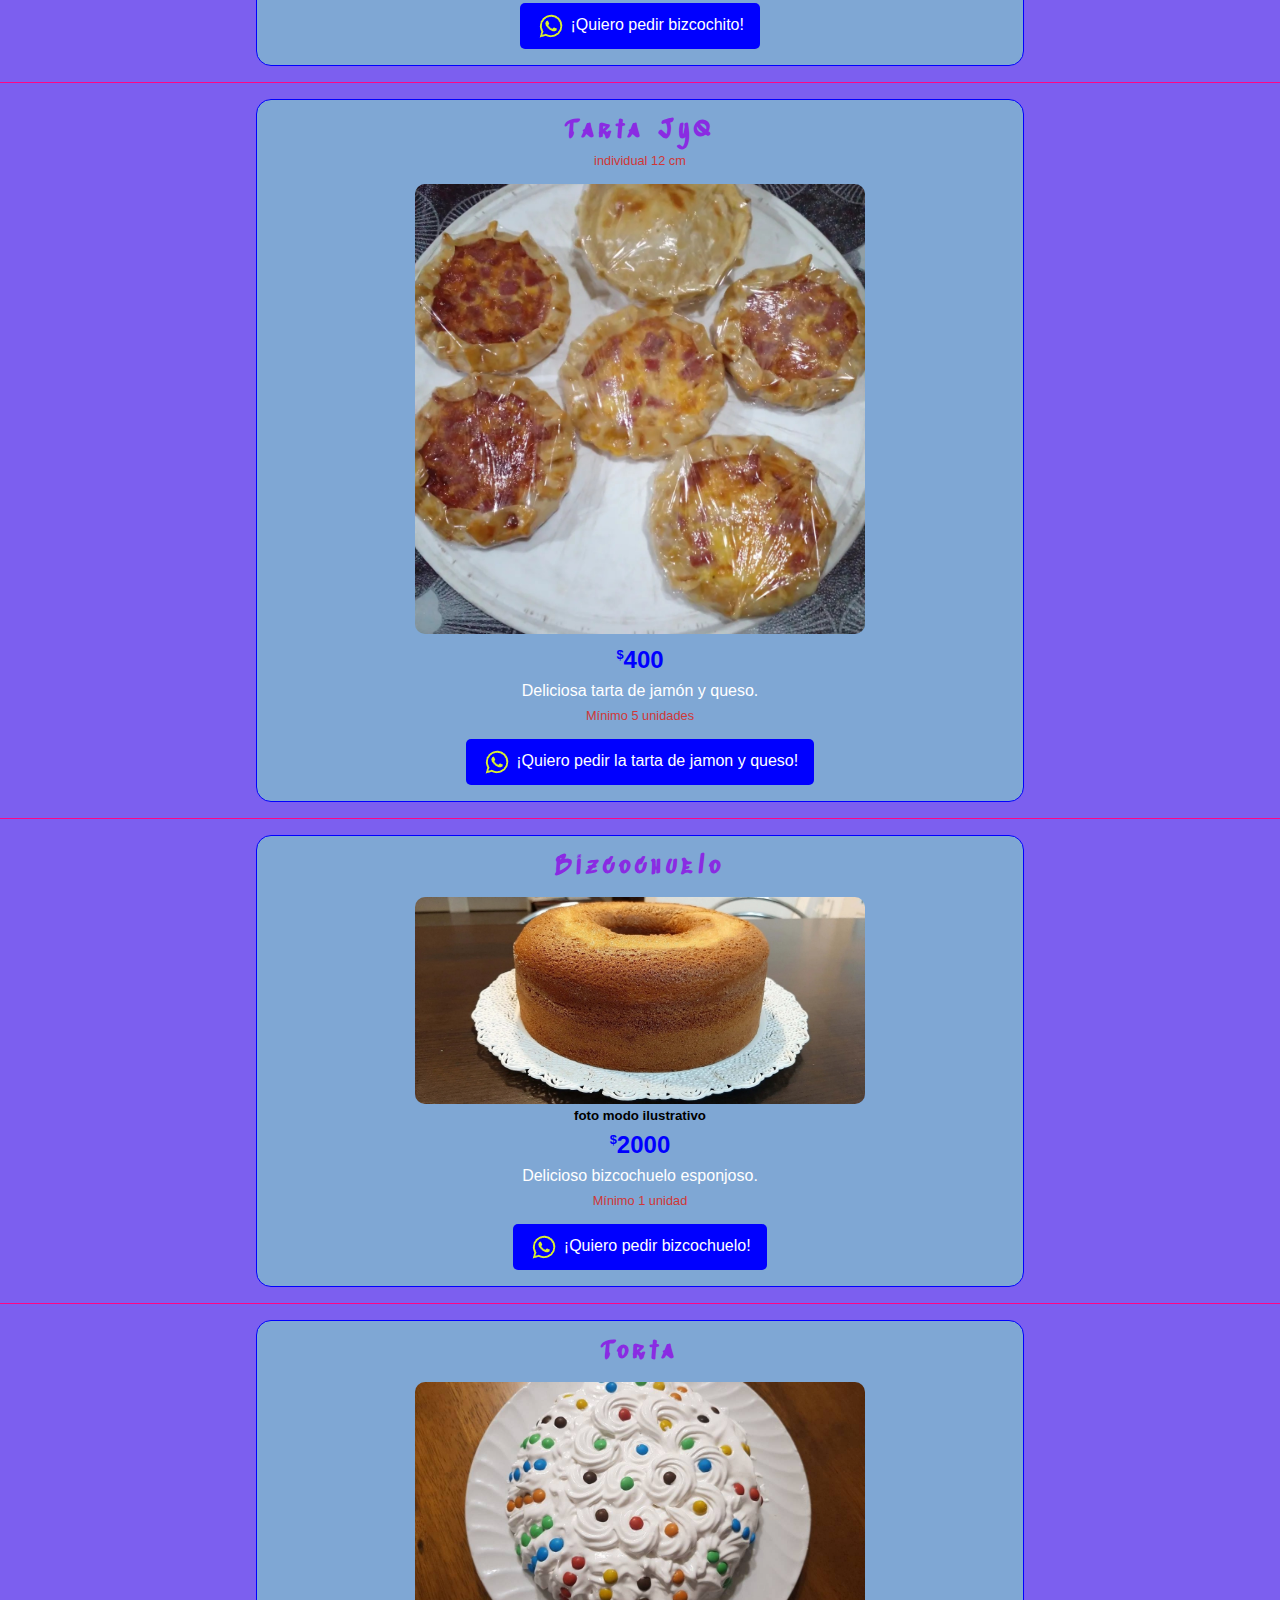
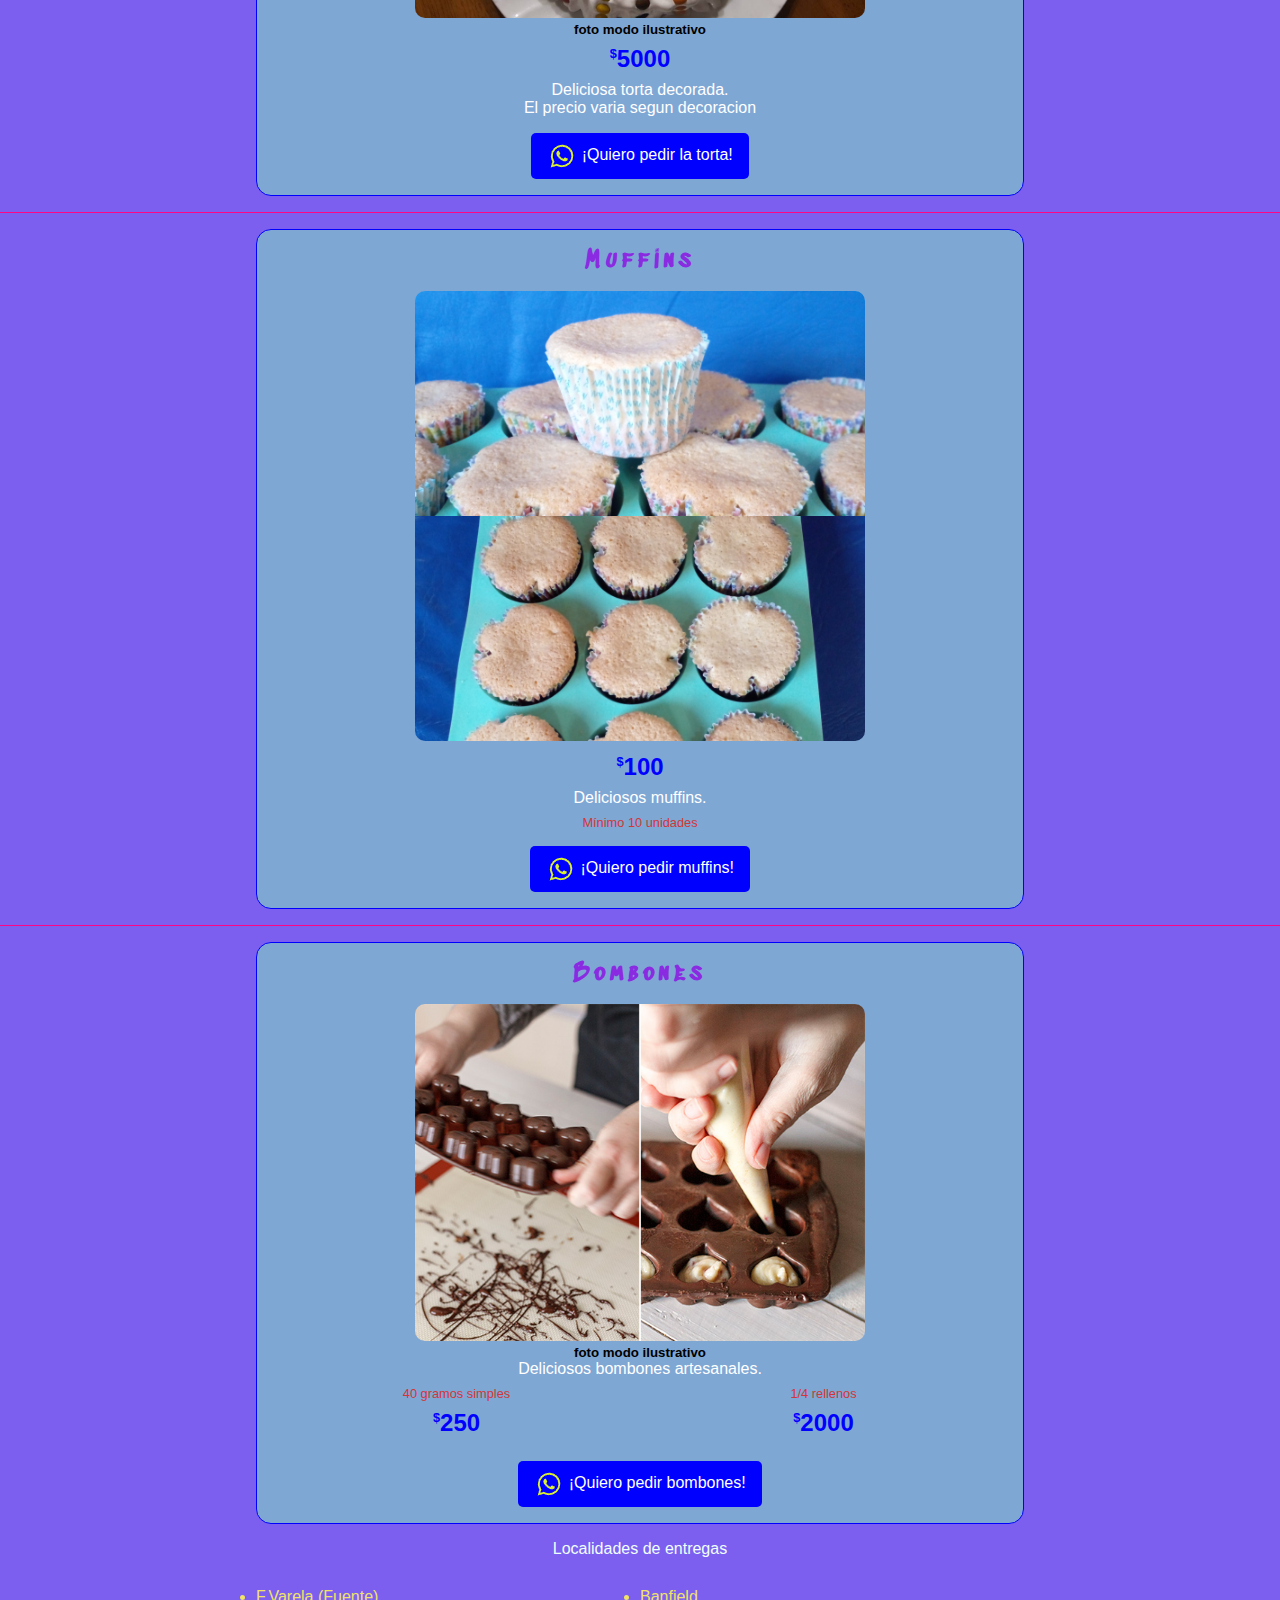
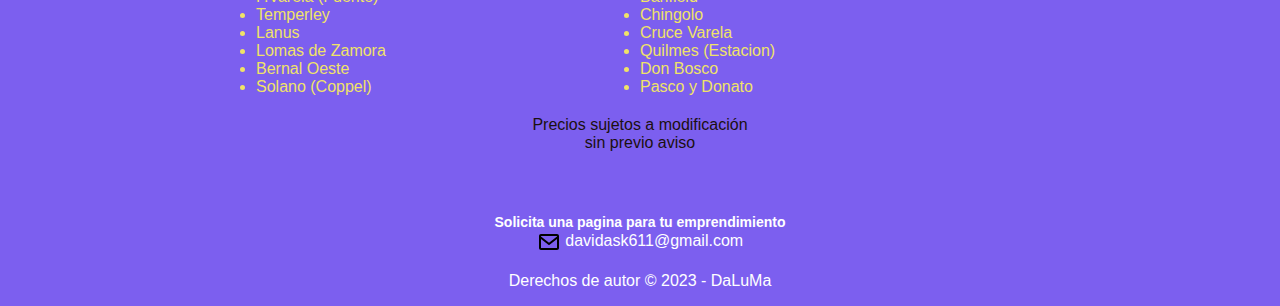
==== commit a0549259: "detalles" ====
--- a/index.html
+++ b/index.html
@@ -17,8 +17,8 @@
         ><span class="azul">Ma</span>
       </h2>
       <div class="header__redes">
-        <a href="https://www.facebook.com/profile.php?id=61550997084165" target="_blank" rel="noopener noreferrer" ><img src="img/instagram.png" alt="icono de instagram">instagram</a>
-        <a href="https://www.facebook.com/profile.php?id=61550997084165" target="_blank" rel="noopener noreferrer"><img src="img/facebook.png" alt="icono de facebook">facebook</a>
+        <a href="https://www.facebook.com/profile.php?id=61550997084165" target="_blank" rel="noopener noreferrer"><img src="img/instagram.png" alt="icono-de-instagram">instagram</a>
+        <a href="https://www.facebook.com/profile.php?id=61550997084165" target="_blank" rel="noopener noreferrer"><img src="img/facebook.png" alt="icono-de-facebook">facebook</a>
       </div>
     </header>
     <main>
@@ -26,25 +26,21 @@
         <h2 class="pasta-flora__titulo">Pasta Flora</h2>
         <p class="producto__minimo">individual 12 cm</p>
         <div class="producto">
-          <img src="img/pasta flora 4.jpg" alt="Pasta Flora" />
+          <img src="img/pasta-flora-4.jpg" alt="Pasta Flora">
         </div>
         <h3 class="producto__precio"><sup>$</sup>450</h3>
         <p class="producto__descripcion">Deliciosa pasta flora casera.</p>
         <p class="producto__minimo">Mínimo 5 unidades</p>
-        <a
-          class="producto__whatsapp"
-          href="https://api.whatsapp.com/send?phone=+5491124059835&text=Buenas%20me%20interesa%20comprar%20pasta%20flora"
-          target="_blank"
-        >
-          <img src="img/whatsapp-logo.png" alt="Icono de WhatsApp" />
+        <a class="producto__whatsapp" href="https://api.whatsapp.com/send?phone=+5491124059835&text=Buenas%20me%20interesa%20comprar%20pasta%20flora" target="_blank">
+          <img src="img/whatsapp-logo.png" alt="icono-de-WhatsApp">
           ¡Quiero pedir la pasta flora!
         </a>
       </section>
-      <hr class="linea-separadora" />
+      <hr class="linea-separadora">
       <section class="bizcochito">
         <h2 class="bizcochito__titulo">Bizcochito</h2>
         <div class="producto">
-          <img src="img/bizcochito.jpeg" alt="Bizcochito" />
+          <img src="img/bizcochito.jpeg" alt="Bizcochito">
         </div>
         <h3 class="producto__precio"><sup>$</sup>500</h3>
         <p class="producto__descripcion">Delicioso bizcochito casero.</p>
@@ -54,16 +50,16 @@
           href="https://api.whatsapp.com/send?phone=+5491124059835&text=Buenas%20me%20interesa%20comprar%20bizcochito"
           target="_blank"
         >
-          <img src="img/whatsapp-logo.png" alt="Icono de WhatsApp" />
+          <img src="img/whatsapp-logo.png" alt="icono-de-WhatsApp">
           ¡Quiero pedir bizcochito!
         </a>
       </section>
-      <hr class="linea-separadora" />
+      <hr class="linea-separadora">
       <section class="tarta-jyq">
         <h2 class="tarta-jyq__titulo">Tarta JyQ</h2>
         <p class="producto__minimo">individual 12 cm</p>
         <div class="producto">
-          <img src="img/tarta de paleta y queso.jpg" alt="Tarta JyQ" />
+          <img src="img/tarta-de-paleta-y-queso.jpg" alt="Tarta JyQ">
         </div>
         <h3 class="producto__precio"><sup>$</sup>400</h3>
         <p class="producto__descripcion">Deliciosa tarta de jamón y queso.</p>
@@ -73,15 +69,15 @@
           href="https://api.whatsapp.com/send?phone=+5491124059835&text=Buenas%20me%20interesa%20comprar%20tarta%20jamon%20y%20queso"
           target="_blank"
         >
-          <img src="img/whatsapp-logo.png" alt="Icono de WhatsApp" />
+          <img src="img/whatsapp-logo.png" alt="icono-de-WhatsApp">
           ¡Quiero pedir la tarta de jamon y queso!
         </a>
       </section>
-      <hr class="linea-separadora" />
+      <hr class="linea-separadora">
       <section class="bizcochuelo">
         <h2 class="bizcochuelo__titulo">Bizcochuelo</h2>
         <div class="producto">
-          <img src="img/bizcochuelo.jpeg" alt="Bizcochuelo" />
+          <img src="img/bizcochuelo.jpeg" alt="Bizcochuelo">
           <h5>foto modo ilustrativo</h5>
         </div>
         <h3 class="producto__precio"><sup>$</sup>2000</h3>
@@ -92,35 +88,35 @@
           href="https://api.whatsapp.com/send?phone=+5491124059835&text=Buenas%20me%20interesa%20comprar%20bizcochuelo"
           target="_blank"
         >
-          <img src="img/whatsapp-logo.png" alt="Icono de WhatsApp" />
+          <img src="img/whatsapp-logo.png" alt="icono-de-WhatsApp">
           ¡Quiero pedir bizcochuelo!
         </a>
       </section>
-      <hr class="linea-separadora" />
+      <hr class="linea-separadora">
       <section class="torta">
         <h2 class="torta__titulo">Torta</h2>
         <div class="producto">
-          <img src="img/torta 2.jpeg" alt="Torta" />
+          <img src="img/torta-2.jpeg" alt="Torta">
           <h5>foto modo ilustrativo</h5>
         </div>
         <h3 class="producto__precio"><sup>$</sup>5000</h3>
         <p class="producto__descripcion">
-          Deliciosa torta decorada.<br />El precio varia segun decoracion
+          Deliciosa torta decorada.<br>El precio varia segun decoracion
         </p>
         <a
           class="producto__whatsapp"
           href="https://api.whatsapp.com/send?phone=+5491124059835&text=Buenas%20me%20interesa%20comprar%20la%20torta"
           target="_blank"
         >
-          <img src="img/whatsapp-logo.png" alt="Icono de WhatsApp" />
+          <img src="img/whatsapp-logo.png" alt="icono-de-WhatsApp">
           ¡Quiero pedir la torta!
         </a>
       </section>
-      <hr class="linea-separadora" />
+      <hr class="linea-separadora">
       <section class="muffins">
         <h2 class="muffins__titulo">Muffins</h2>
         <div class="producto">
-          <img src="img/Muffins.jpg" alt="Muffins" />
+          <img src="img/Muffins.jpg" alt="Muffins">
         </div>
         <h3 class="producto__precio"><sup>$</sup>100</h3>
         <p class="producto__descripcion">Deliciosos muffins.</p>
@@ -130,15 +126,15 @@
           href="https://api.whatsapp.com/send?phone=+5491124059835&text=Buenas%20me%20interesa%20comprar%20muffins"
           target="_blank"
         >
-          <img src="img/whatsapp-logo.png" alt="Icono de WhatsApp" />
+          <img src="img/whatsapp-logo.png" alt="icono-de-WhatsApp">
           ¡Quiero pedir muffins!
         </a>
       </section>
-      <hr class="linea-separadora" />
+      <hr class="linea-separadora">
       <section class="bombones">
         <h2 class="bombones__titulo">Bombones</h2>
         <div class="producto">
-          <img src="img/Bombones.jpg" alt="Bombones" />
+          <img src="img/Bombones.jpg" alt="Bombones">
           <h5>foto modo ilustrativo</h5>
         </div>
         <p class="producto__descripcion">Deliciosos bombones artesanales.</p>
@@ -157,32 +153,34 @@
           href="https://api.whatsapp.com/send?phone=+5491124059835&text=Buenas%20me%20interesa%20comprar%20bombones"
           target="_blank"
         >
-          <img src="img/whatsapp-logo.png" alt="Icono de WhatsApp" />
+          <img src="img/whatsapp-logo.png" alt="icono-de-WhatsApp">
           ¡Quiero pedir bombones!
         </a>
       </section>
     </main>
-    <p style="text-align: center;color: azure;padding-bottom: 10px;">Localidades de entregas</p>
+    <p style="text-align: center; color: azure; padding-bottom: 10px">
+      Localidades de entregas
+    </p>
     <aside class="localidades">
-      <div class="localidades__localidad">
+      <ul class="localidades__localidad">
         <li>F.Varela (Fuente)</li>
         <li>Temperley</li>
         <li>Lanus</li>
         <li>Lomas de Zamora</li>
         <li>Bernal Oeste</li>
         <li>Solano (Coppel)</li>
-      </div>
-      <div class="localidades__localidad">
+      </ul>
+      <ul class="localidades__localidad">
         <li>Banfield</li>
         <li>Chingolo</li>
         <li>Cruce Varela</li>
         <li>Quilmes (Estacion)</li>
         <li>Don Bosco</li>
         <li>Pasco y Donato</li>
-      </div>
+      </ul>
     </aside>
     <p class="precio">
-      Precios sujetos a modificación <br />
+      Precios sujetos a modificación <br>
       sin previo aviso
     </p>
     <footer>
@@ -191,23 +189,24 @@
           href="https://api.whatsapp.com/send?phone=+5491124059835&text=Buenas%20vengo%20desde%20delicias%20caseras"
           target="_blank"
         >
-          <img src="img/bxl-whatsapp.svg" alt="Icono de WhatsApp" />
+          <img src="img/bxl-whatsapp.svg" alt="icono-de-WhatsApp">
           Contáctame
         </a>
       </div>
-      <br /><br />
-      <h4 style="font-size: 14px;font-weight: bold;">Solicita una pagina para tu emprendimiento</h4>
+      <br><br>
+      <h4 style="font-size: 14px; font-weight: bold">
+        Solicita una pagina para tu emprendimiento
+      </h4>
       <a
         href="mailto:davidask611@gmail.com?subject=Buenas%20consulta%20sobre%20las%20comidas%20caseras"
         ><img
           class="email"
           src="img/email.svg"
-          alt="Icono de correo electrónico"
-        />
+          alt="icono-de-correo-electrónico"/>
         davidask611@gmail.com
       </a>
-      <br /><br />
-      <p>&copy; Derechos de autor 2023 - DaLuMa</p>
+      <br><br>
+      <p> Derechos de autor &copy; 2023 - DaLuMa</p>
     </footer>
   </body>
 </html>
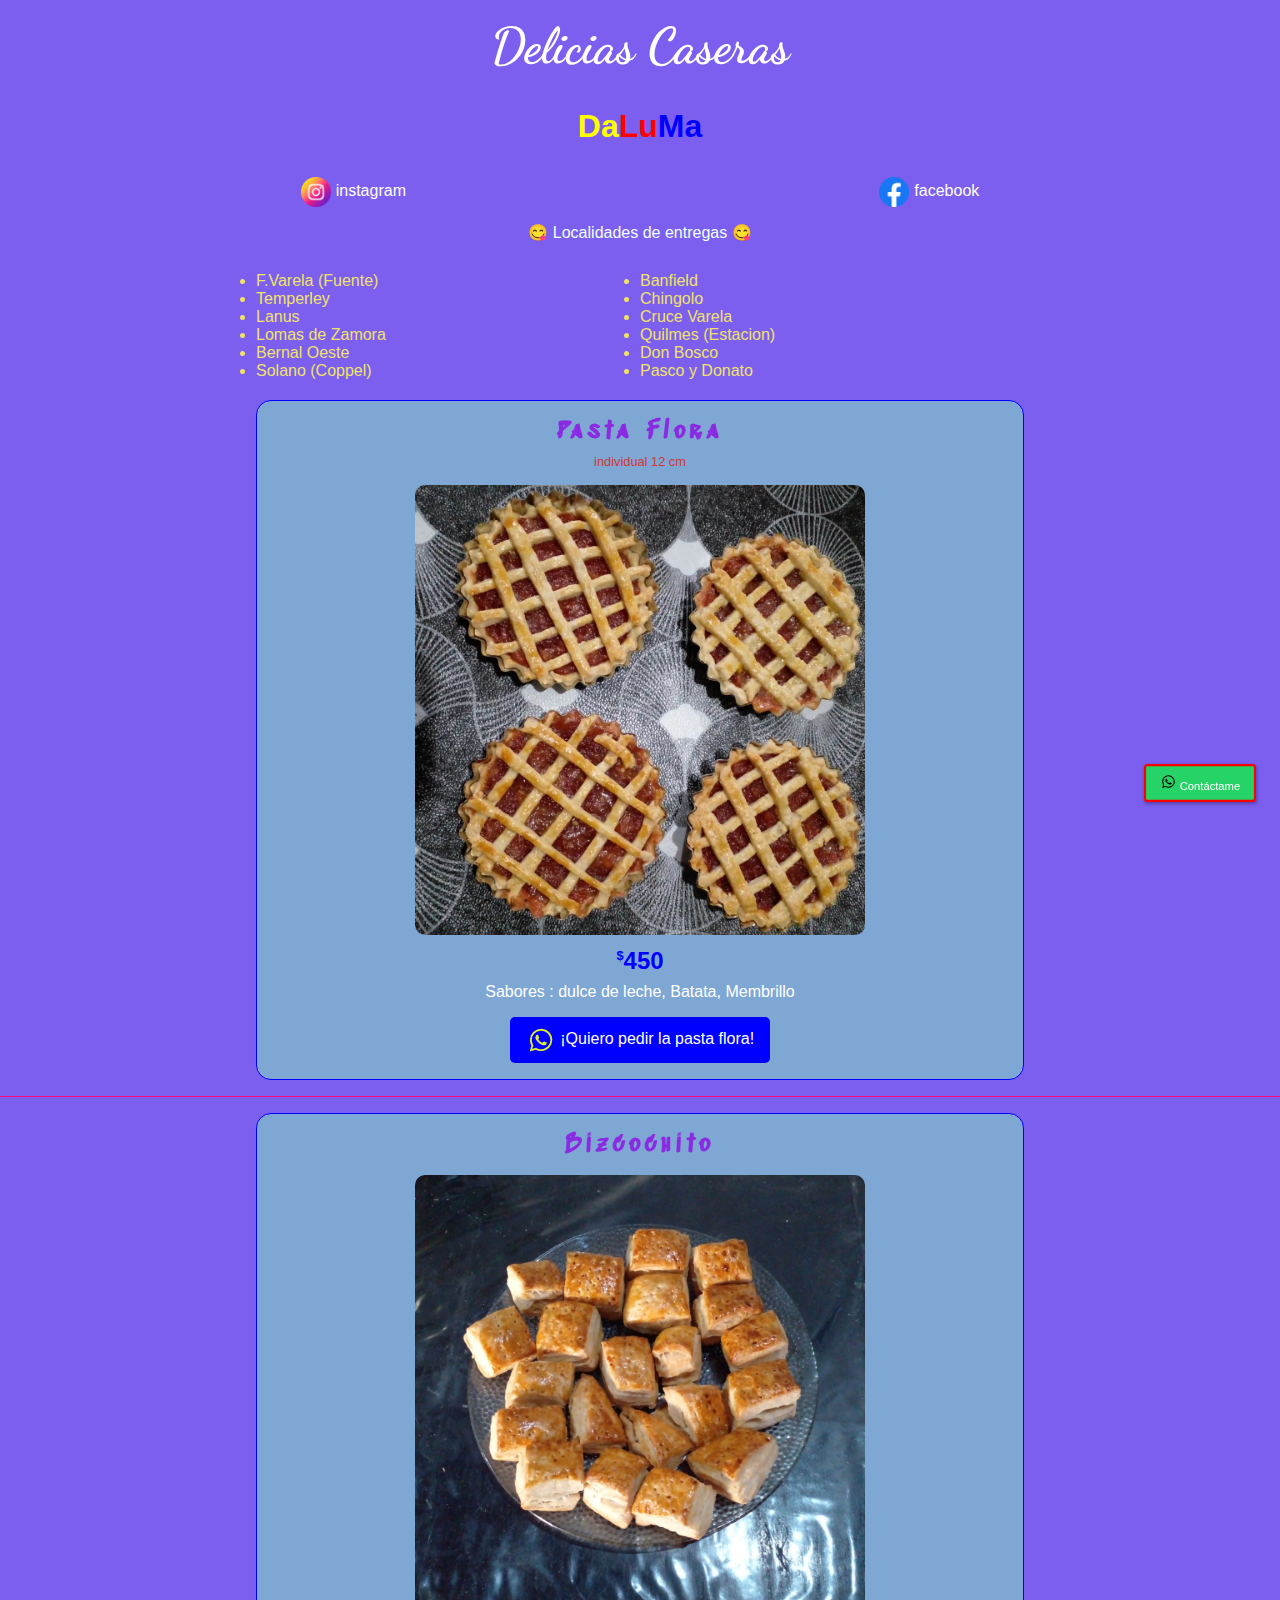
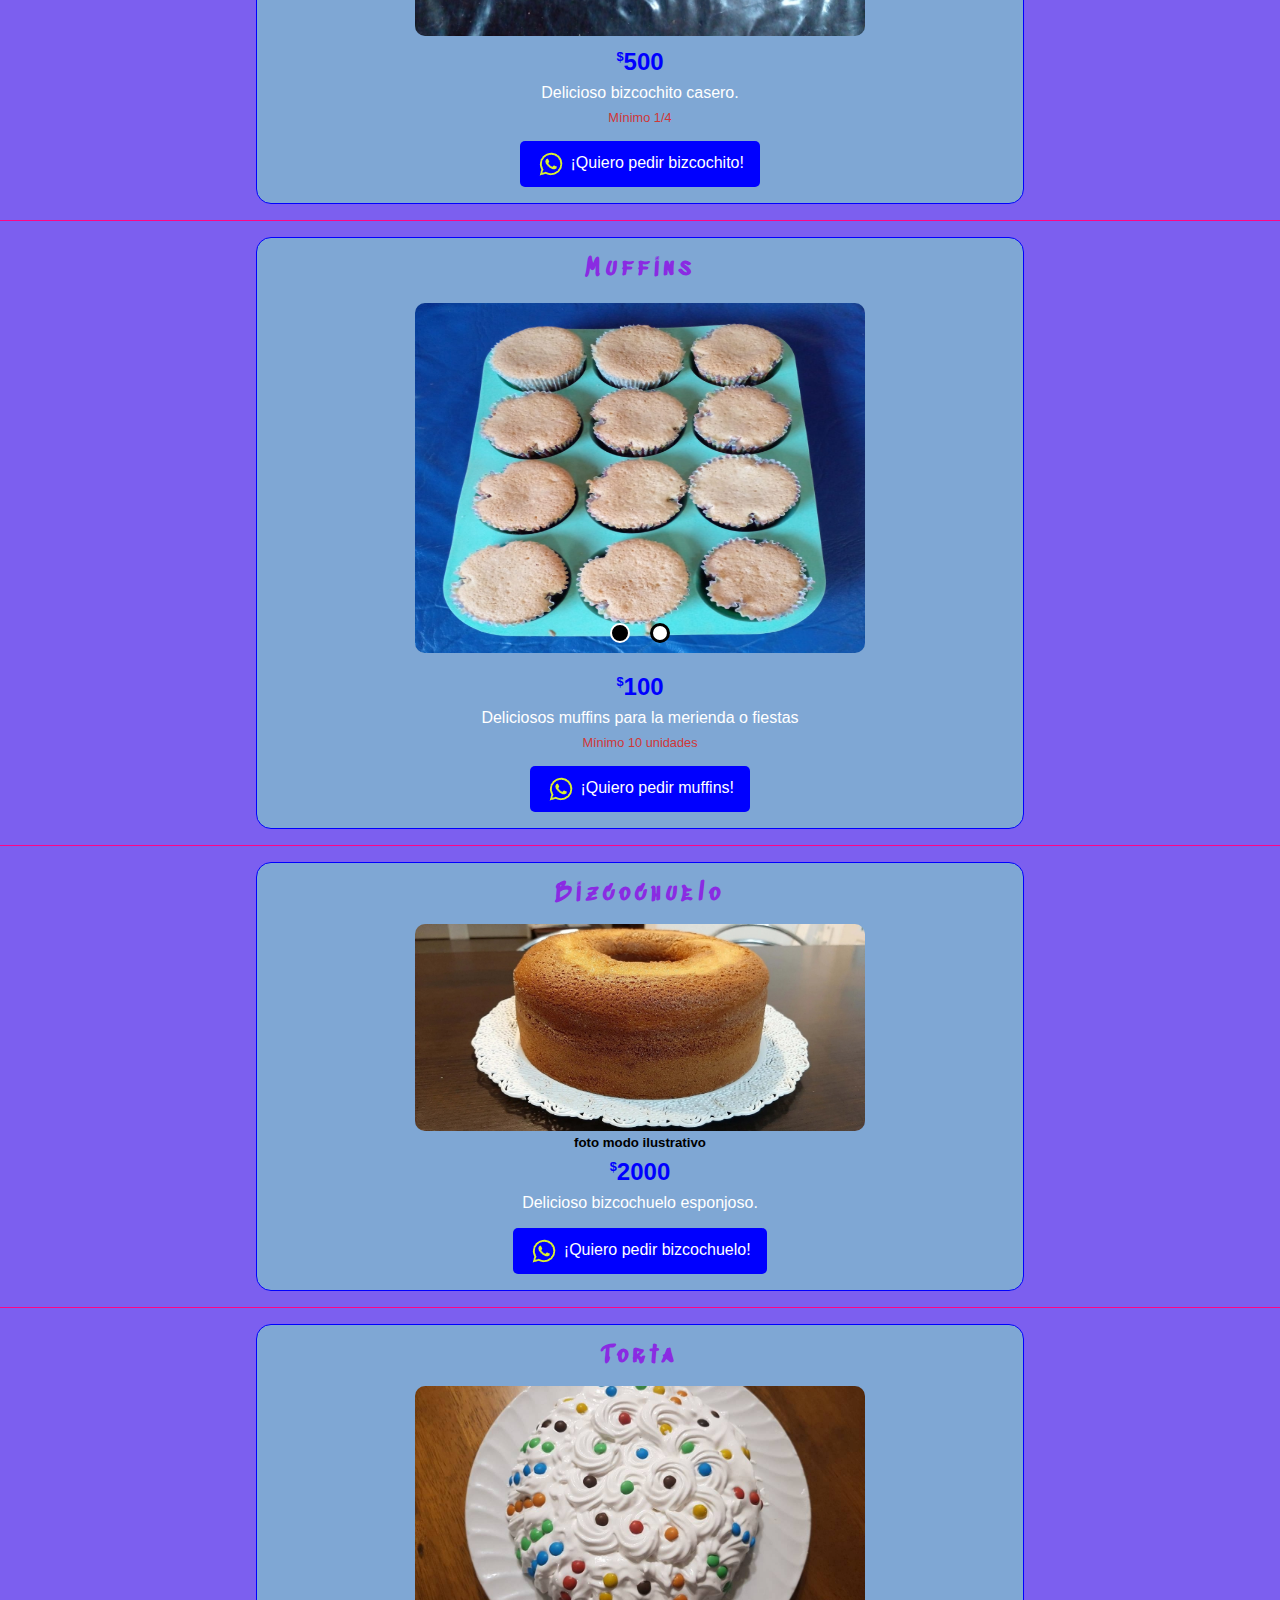
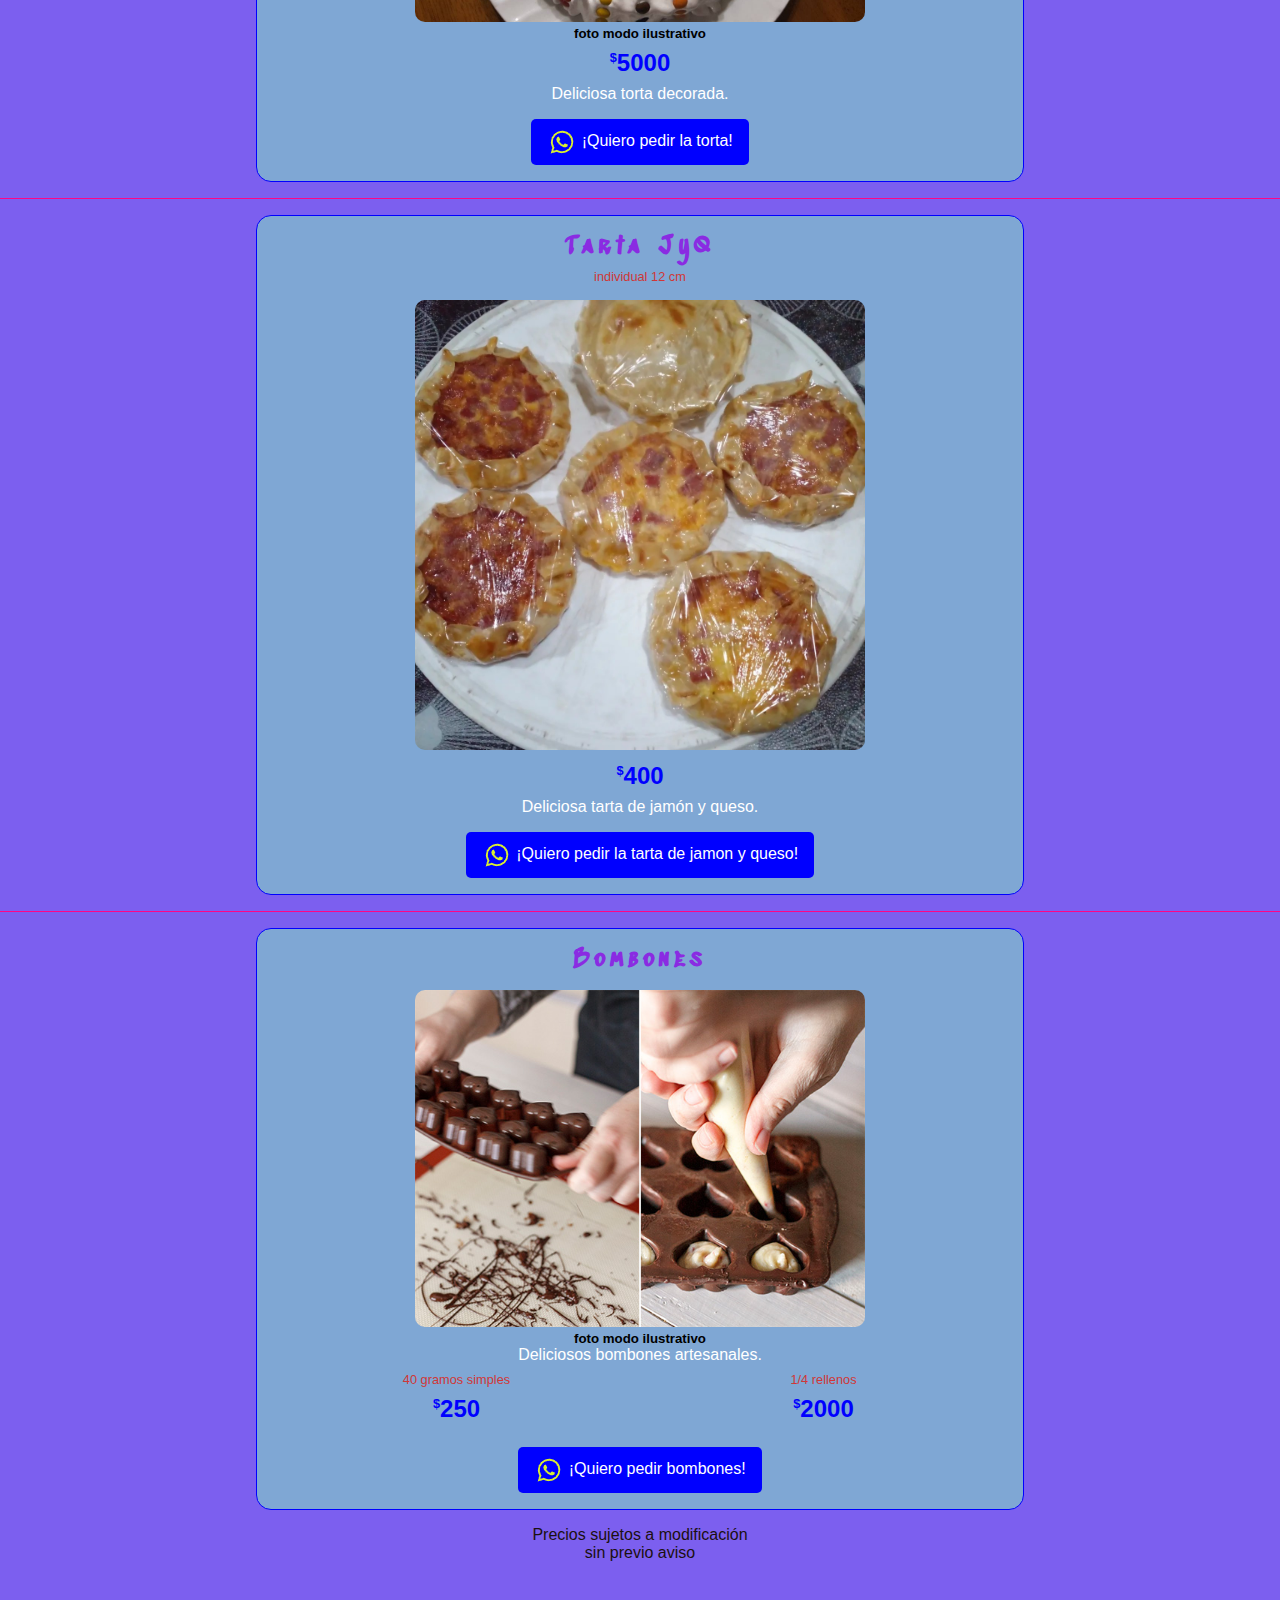
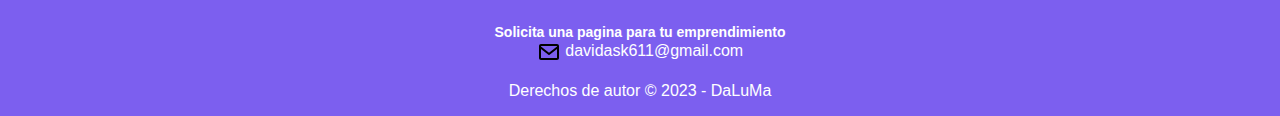
==== commit 263617ad: "cambio de galeria,rehubicacion de entregas" ====
--- a/index.html
+++ b/index.html
@@ -21,145 +21,8 @@
         <a href="https://www.facebook.com/profile.php?id=61550997084165" target="_blank" rel="noopener noreferrer"><img src="img/facebook.png" alt="icono-de-facebook">facebook</a>
       </div>
     </header>
-    <main>
-      <section class="pasta-flora">
-        <h2 class="pasta-flora__titulo">Pasta Flora</h2>
-        <p class="producto__minimo">individual 12 cm</p>
-        <div class="producto">
-          <img src="img/pasta-flora-4.jpg" alt="Pasta Flora">
-        </div>
-        <h3 class="producto__precio"><sup>$</sup>450</h3>
-        <p class="producto__descripcion">Deliciosa pasta flora casera.</p>
-        <p class="producto__minimo">Mínimo 5 unidades</p>
-        <a class="producto__whatsapp" href="https://api.whatsapp.com/send?phone=+5491124059835&text=Buenas%20me%20interesa%20comprar%20pasta%20flora" target="_blank">
-          <img src="img/whatsapp-logo.png" alt="icono-de-WhatsApp">
-          ¡Quiero pedir la pasta flora!
-        </a>
-      </section>
-      <hr class="linea-separadora">
-      <section class="bizcochito">
-        <h2 class="bizcochito__titulo">Bizcochito</h2>
-        <div class="producto">
-          <img src="img/bizcochito.jpeg" alt="Bizcochito">
-        </div>
-        <h3 class="producto__precio"><sup>$</sup>500</h3>
-        <p class="producto__descripcion">Delicioso bizcochito casero.</p>
-        <p class="producto__minimo">Mínimo 1/4</p>
-        <a
-          class="producto__whatsapp"
-          href="https://api.whatsapp.com/send?phone=+5491124059835&text=Buenas%20me%20interesa%20comprar%20bizcochito"
-          target="_blank"
-        >
-          <img src="img/whatsapp-logo.png" alt="icono-de-WhatsApp">
-          ¡Quiero pedir bizcochito!
-        </a>
-      </section>
-      <hr class="linea-separadora">
-      <section class="tarta-jyq">
-        <h2 class="tarta-jyq__titulo">Tarta JyQ</h2>
-        <p class="producto__minimo">individual 12 cm</p>
-        <div class="producto">
-          <img src="img/tarta-de-paleta-y-queso.jpg" alt="Tarta JyQ">
-        </div>
-        <h3 class="producto__precio"><sup>$</sup>400</h3>
-        <p class="producto__descripcion">Deliciosa tarta de jamón y queso.</p>
-        <p class="producto__minimo">Mínimo 5 unidades</p>
-        <a
-          class="producto__whatsapp"
-          href="https://api.whatsapp.com/send?phone=+5491124059835&text=Buenas%20me%20interesa%20comprar%20tarta%20jamon%20y%20queso"
-          target="_blank"
-        >
-          <img src="img/whatsapp-logo.png" alt="icono-de-WhatsApp">
-          ¡Quiero pedir la tarta de jamon y queso!
-        </a>
-      </section>
-      <hr class="linea-separadora">
-      <section class="bizcochuelo">
-        <h2 class="bizcochuelo__titulo">Bizcochuelo</h2>
-        <div class="producto">
-          <img src="img/bizcochuelo.jpeg" alt="Bizcochuelo">
-          <h5>foto modo ilustrativo</h5>
-        </div>
-        <h3 class="producto__precio"><sup>$</sup>2000</h3>
-        <p class="producto__descripcion">Delicioso bizcochuelo esponjoso.</p>
-        <p class="producto__minimo">Mínimo 1 unidad</p>
-        <a
-          class="producto__whatsapp"
-          href="https://api.whatsapp.com/send?phone=+5491124059835&text=Buenas%20me%20interesa%20comprar%20bizcochuelo"
-          target="_blank"
-        >
-          <img src="img/whatsapp-logo.png" alt="icono-de-WhatsApp">
-          ¡Quiero pedir bizcochuelo!
-        </a>
-      </section>
-      <hr class="linea-separadora">
-      <section class="torta">
-        <h2 class="torta__titulo">Torta</h2>
-        <div class="producto">
-          <img src="img/torta-2.jpeg" alt="Torta">
-          <h5>foto modo ilustrativo</h5>
-        </div>
-        <h3 class="producto__precio"><sup>$</sup>5000</h3>
-        <p class="producto__descripcion">
-          Deliciosa torta decorada.<br>El precio varia segun decoracion
-        </p>
-        <a
-          class="producto__whatsapp"
-          href="https://api.whatsapp.com/send?phone=+5491124059835&text=Buenas%20me%20interesa%20comprar%20la%20torta"
-          target="_blank"
-        >
-          <img src="img/whatsapp-logo.png" alt="icono-de-WhatsApp">
-          ¡Quiero pedir la torta!
-        </a>
-      </section>
-      <hr class="linea-separadora">
-      <section class="muffins">
-        <h2 class="muffins__titulo">Muffins</h2>
-        <div class="producto">
-          <img src="img/Muffins.jpg" alt="Muffins">
-        </div>
-        <h3 class="producto__precio"><sup>$</sup>100</h3>
-        <p class="producto__descripcion">Deliciosos muffins.</p>
-        <p class="producto__minimo">Mínimo 10 unidades</p>
-        <a
-          class="producto__whatsapp"
-          href="https://api.whatsapp.com/send?phone=+5491124059835&text=Buenas%20me%20interesa%20comprar%20muffins"
-          target="_blank"
-        >
-          <img src="img/whatsapp-logo.png" alt="icono-de-WhatsApp">
-          ¡Quiero pedir muffins!
-        </a>
-      </section>
-      <hr class="linea-separadora">
-      <section class="bombones">
-        <h2 class="bombones__titulo">Bombones</h2>
-        <div class="producto">
-          <img src="img/Bombones.jpg" alt="Bombones">
-          <h5>foto modo ilustrativo</h5>
-        </div>
-        <p class="producto__descripcion">Deliciosos bombones artesanales.</p>
-        <div class="bombones__precio">
-          <div>
-            <p class="producto__minimo">40 gramos simples</p>
-            <h3 class="producto__precio"><sup>$</sup>250</h3>
-          </div>
-          <div>
-            <p class="producto__minimo">1/4 rellenos</p>
-            <h3 class="producto__precio"><sup>$</sup>2000</h3>
-          </div>
-        </div>
-        <a
-          class="producto__whatsapp"
-          href="https://api.whatsapp.com/send?phone=+5491124059835&text=Buenas%20me%20interesa%20comprar%20bombones"
-          target="_blank"
-        >
-          <img src="img/whatsapp-logo.png" alt="icono-de-WhatsApp">
-          ¡Quiero pedir bombones!
-        </a>
-      </section>
-    </main>
     <p style="text-align: center; color: azure; padding-bottom: 10px">
-      Localidades de entregas
+      &#128523 Localidades de entregas &#128523
     </p>
     <aside class="localidades">
       <ul class="localidades__localidad">
@@ -179,6 +42,152 @@
         <li>Pasco y Donato</li>
       </ul>
     </aside>
+    <main>
+      <section class="pasta-flora">
+        <h2 class="pasta-flora__titulo">Pasta Flora</h2>
+        <p class="producto__minimo">individual 12 cm</p>
+        <div class="producto">
+          <img src="img/pasta-flora-4.jpg" alt="Pasta Flora">
+        </div>
+        <h3 class="producto__precio"><sup>$</sup>450</h3>
+        <p class="producto__descripcion">Sabores : dulce de leche, Batata, Membrillo</p>
+        <!-- <p class="producto__minimo">Mínimo 5 unidades</p> -->
+        <a class="producto__whatsapp" href="https://api.whatsapp.com/send?phone=+5491124059835&text=Buenas%20me%20interesa%20comprar%20pasta%20flora" target="_blank">
+          <img src="img/whatsapp-logo.png" alt="icono-de-WhatsApp">
+          ¡Quiero pedir la pasta flora!
+        </a>
+      </section>
+      <hr class="linea-separadora">
+      <section class="bizcochito">
+        <h2 class="bizcochito__titulo">Bizcochito</h2>
+        <div class="producto">
+          <img src="img/bizcochito.jpeg" alt="Bizcochito">
+        </div>
+        <h3 class="producto__precio"><sup>$</sup>500</h3>
+        <p class="producto__descripcion">Delicioso bizcochito casero.</p>
+        <p class="producto__minimo">Mínimo 1/4</p>
+        <a
+          class="producto__whatsapp"
+          href="https://api.whatsapp.com/send?phone=+5491124059835&text=Buenas%20me%20interesa%20comprar%20bizcochito"
+          target="_blank"
+        >
+          <img src="img/whatsapp-logo.png" alt="icono-de-WhatsApp">
+          ¡Quiero pedir bizcochito!
+        </a>
+      </section>
+      <hr class="linea-separadora">
+      <section class="muffins">
+        <h2 class="muffins__titulo">Muffins</h2>
+        <ul class="slider">
+          <li>
+            <input type="radio" id="sbutton1" name="sradio" checked></input>
+            <label for="sbutton1"></label>
+            <img src="img/muffins (1).jpeg" alt="muffins" />
+          </li>
+          <li>
+            <input type="radio" id="sbutton2" name="sradio"></input>
+            <label for="sbutton2"></label>
+            <img src="img/muffins (2).jpeg" alt="muffins" />
+          </li>
+        </ul>
+        <h3 class="producto__precio"><sup>$</sup>100</h3>
+        <p class="producto__descripcion">Deliciosos muffins para la merienda o fiestas</p>
+        <p class="producto__minimo">Mínimo 10 unidades</p>
+        <a
+          class="producto__whatsapp"
+          href="https://api.whatsapp.com/send?phone=+5491124059835&text=Buenas%20me%20interesa%20comprar%20muffins"
+          target="_blank"
+        >
+          <img src="img/whatsapp-logo.png" alt="icono-de-WhatsApp">
+          ¡Quiero pedir muffins!
+        </a>
+      </section>
+      <hr class="linea-separadora">
+      <section class="bizcochuelo">
+        <h2 class="bizcochuelo__titulo">Bizcochuelo</h2>
+        <div class="producto">
+          <img src="img/bizcochuelo.jpeg" alt="Bizcochuelo">
+          <h5>foto modo ilustrativo</h5>
+        </div>
+        <h3 class="producto__precio"><sup>$</sup>2000</h3>
+        <p class="producto__descripcion">Delicioso bizcochuelo esponjoso.</p>
+        <!-- <p class="producto__minimo">Mínimo 1 unidad</p> -->
+        <a
+          class="producto__whatsapp"
+          href="https://api.whatsapp.com/send?phone=+5491124059835&text=Buenas%20me%20interesa%20comprar%20bizcochuelo"
+          target="_blank"
+        >
+          <img src="img/whatsapp-logo.png" alt="icono-de-WhatsApp">
+          ¡Quiero pedir bizcochuelo!
+        </a>
+      </section>
+      <hr class="linea-separadora">
+      <section class="torta">
+        <h2 class="torta__titulo">Torta</h2>
+        <div class="producto">
+          <img src="img/torta-2.jpeg" alt="Torta">
+          <h5>foto modo ilustrativo</h5>
+        </div>
+        <h3 class="producto__precio"><sup>$</sup>5000</h3>
+        <p class="producto__descripcion">
+          Deliciosa torta decorada.
+        </p>
+        <a
+          class="producto__whatsapp"
+          href="https://api.whatsapp.com/send?phone=+5491124059835&text=Buenas%20me%20interesa%20comprar%20la%20torta"
+          target="_blank"
+        >
+          <img src="img/whatsapp-logo.png" alt="icono-de-WhatsApp">
+          ¡Quiero pedir la torta!
+        </a>
+      </section>
+      <hr class="linea-separadora">
+      <section class="tarta-jyq">
+        <h2 class="tarta-jyq__titulo">Tarta JyQ</h2>
+        <p class="producto__minimo">individual 12 cm</p>
+        <div class="producto">
+          <img src="img/tarta-de-paleta-y-queso.jpg" alt="Tarta JyQ">
+        </div>
+        <h3 class="producto__precio"><sup>$</sup>400</h3>
+        <p class="producto__descripcion">Deliciosa tarta de jamón y queso.</p>
+        <!-- <p class="producto__minimo">Mínimo 5 unidades</p> -->
+        <a
+          class="producto__whatsapp"
+          href="https://api.whatsapp.com/send?phone=+5491124059835&text=Buenas%20me%20interesa%20comprar%20tarta%20jamon%20y%20queso"
+          target="_blank"
+        >
+          <img src="img/whatsapp-logo.png" alt="icono-de-WhatsApp">
+          ¡Quiero pedir la tarta de jamon y queso!
+        </a>
+      </section>
+      <hr class="linea-separadora">
+      <section class="bombones">
+        <h2 class="bombones__titulo">Bombones</h2>
+        <div class="producto">
+          <img src="img/Bombones.jpg" alt="Bombones">
+          <h5>foto modo ilustrativo</h5>
+        </div>
+        <p class="producto__descripcion">Deliciosos bombones artesanales.</p>
+        <div class="bombones__precio">
+          <div>
+            <p class="producto__minimo">40 gramos simples</p>
+            <h3 class="producto__precio"><sup>$</sup>250</h3>
+          </div>
+          <div>
+            <p class="producto__minimo">1/4 rellenos</p>
+            <h3 class="producto__precio"><sup>$</sup>2000</h3>
+          </div>
+        </div>
+        <a
+          class="producto__whatsapp"
+          href="https://api.whatsapp.com/send?phone=+5491124059835&text=Buenas%20me%20interesa%20comprar%20bombones"
+          target="_blank"
+        >
+          <img src="img/whatsapp-logo.png" alt="icono-de-WhatsApp">
+          ¡Quiero pedir bombones!
+        </a>
+      </section>
+    </main>
     <p class="precio">
       Precios sujetos a modificación <br>
       sin previo aviso
--- a/estilos.css
+++ b/estilos.css
@@ -19,7 +19,7 @@
   width: 90%;
   margin: auto;
   display: flex;
-  justify-content: space-around;
+  justify-content: space-between;
 }
 .header__redes img{
   width: 30px;
@@ -64,6 +64,55 @@
   color: blueviolet;
   letter-spacing: 5px;
 }
+/*  */
+.slider {
+  border-radius: 10px;
+  width: 90%;
+  height: 200px;
+  margin: 20px auto;
+  position: relative;
+  list-style-type: none;
+  padding: 0;
+  display: flex;
+  justify-content: center;
+  align-items: flex-end;
+  /* box-shadow: 0 0 0 15px; */
+  /* box-shadow: 0 0 0 10px rgba(0, 0, 255, 1); */
+}
+.slider img {
+  border-radius: 10px;
+  position: absolute;
+  top: 0;
+  left: 0;
+  width: 100%;
+  height: 100%;
+  opacity: 0;
+  transition: all 0.7s;
+}
+.slider input[type="radio"] {
+  display: none;
+}
+.slider input[type="radio"]:checked ~ img {
+  opacity: 1;
+}
+.slider input[type="radio"] + label {
+  position: relative;
+  z-index: 50;
+  margin: 10px;
+  width: 20px;
+  height: 20px;
+  display: block;
+  background: white;
+  border-radius: 50%;
+  border: solid black;
+  cursor: pointer;
+}
+.slider input[type="radio"]:checked + label {
+  background: black;
+  border: 2px solid white;
+}
+
+/*  */
 .producto {
   text-align: center;
   margin: 16px auto 0;
@@ -111,11 +160,12 @@
 }
 .localidades{
   display: flex;
-  width: 98%;
+  width: 92%;
   margin: auto;
 }
 .localidades__localidad{
-  width: 50%;
+  width: 48%;
+  margin: auto;
   color: #f0e367;
 }
 .precio {
@@ -199,4 +249,66 @@
     width: 50%;
     color: #f0e367;
   }
-}
+  .header__redes{
+    width: 90%;
+    margin: auto;
+    display: flex;
+    justify-content: space-around;
+  }
+  .header__redes img{
+    width: 30px;
+    margin-right: 5px;
+    vertical-align: middle;
+  }
+  .header__redes a{
+    text-decoration: none;
+    color: #ffffff;
+  }
+  .slider {
+    border-radius: 10px;
+    width: 90%;
+    max-width: 450px;
+    height: 350px;
+    margin: 20px auto;
+    position: relative;
+    list-style-type: none;
+    padding: 0;
+    display: flex;
+    justify-content: center;
+    align-items: flex-end;
+    /* box-shadow: 0 0 0 15px; */
+    /* box-shadow: 0 0 0 10px rgba(0, 0, 255, 1); */
+  }
+  .slider img {
+    border-radius: 10px;
+    position: absolute;
+    top: 0;
+    left: 0;
+    width: 100%;
+    height: 100%;
+    opacity: 0;
+    transition: all 0.7s;
+  }
+  .slider input[type="radio"] {
+    display: none;
+  }
+  .slider input[type="radio"]:checked ~ img {
+    opacity: 1;
+  }
+  .slider input[type="radio"] + label {
+    position: relative;
+    z-index: 50;
+    margin: 10px;
+    width: 20px;
+    height: 20px;
+    display: block;
+    background: white;
+    border-radius: 50%;
+    border: solid black;
+    cursor: pointer;
+  }
+  .slider input[type="radio"]:checked + label {
+    background: black;
+    border: 2px solid white;
+  }
+}
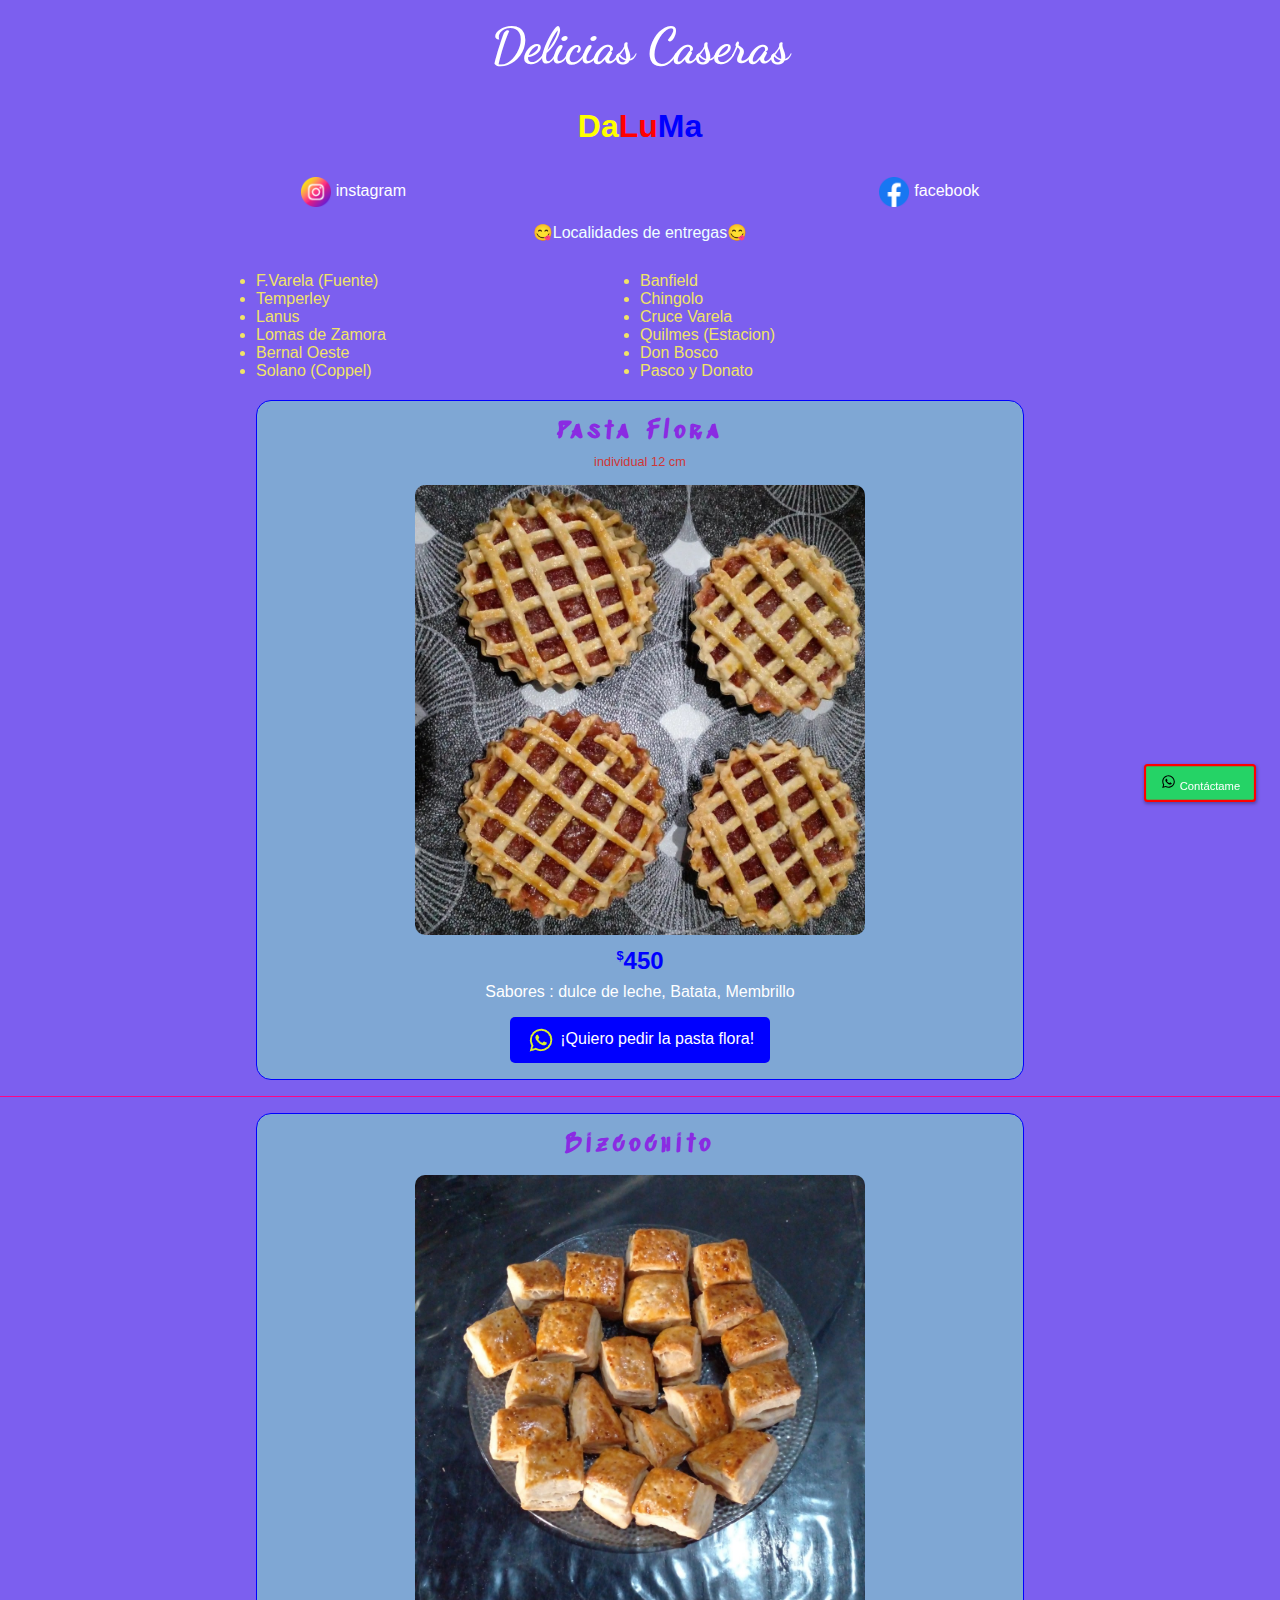
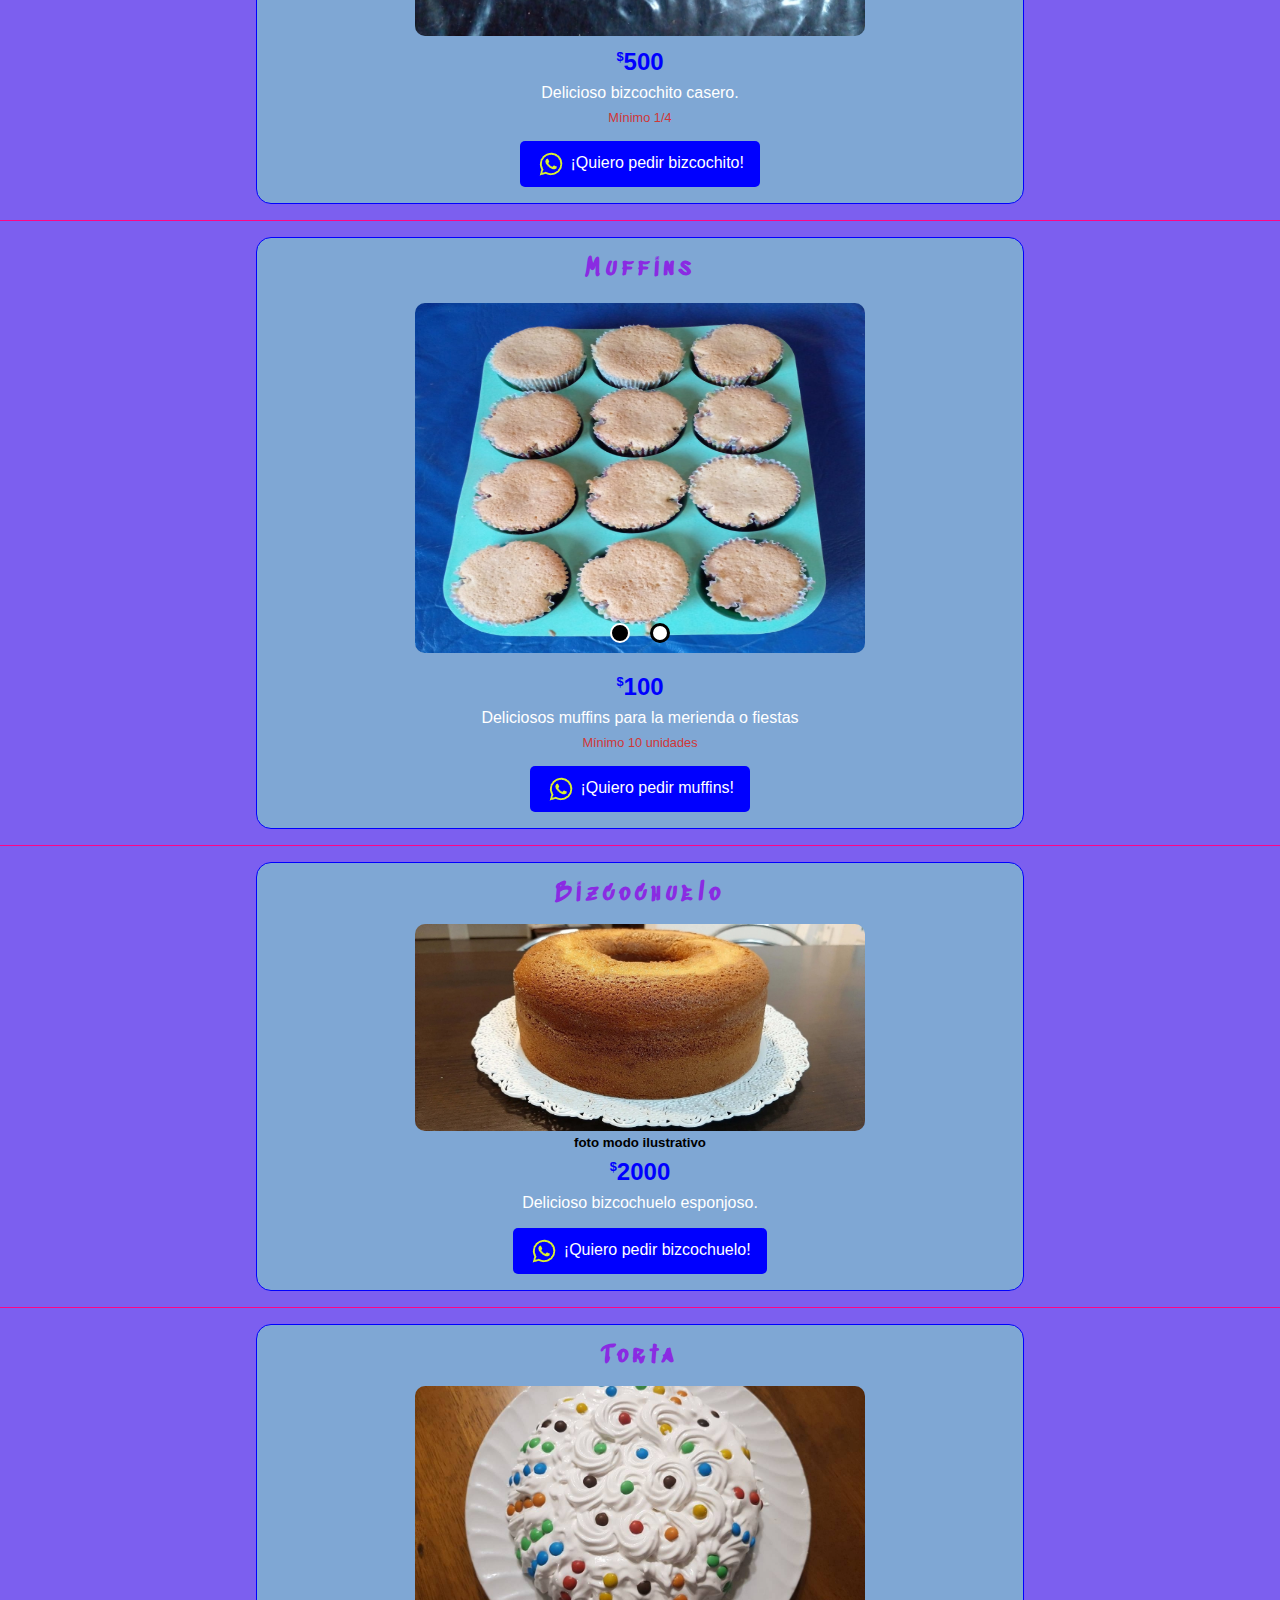
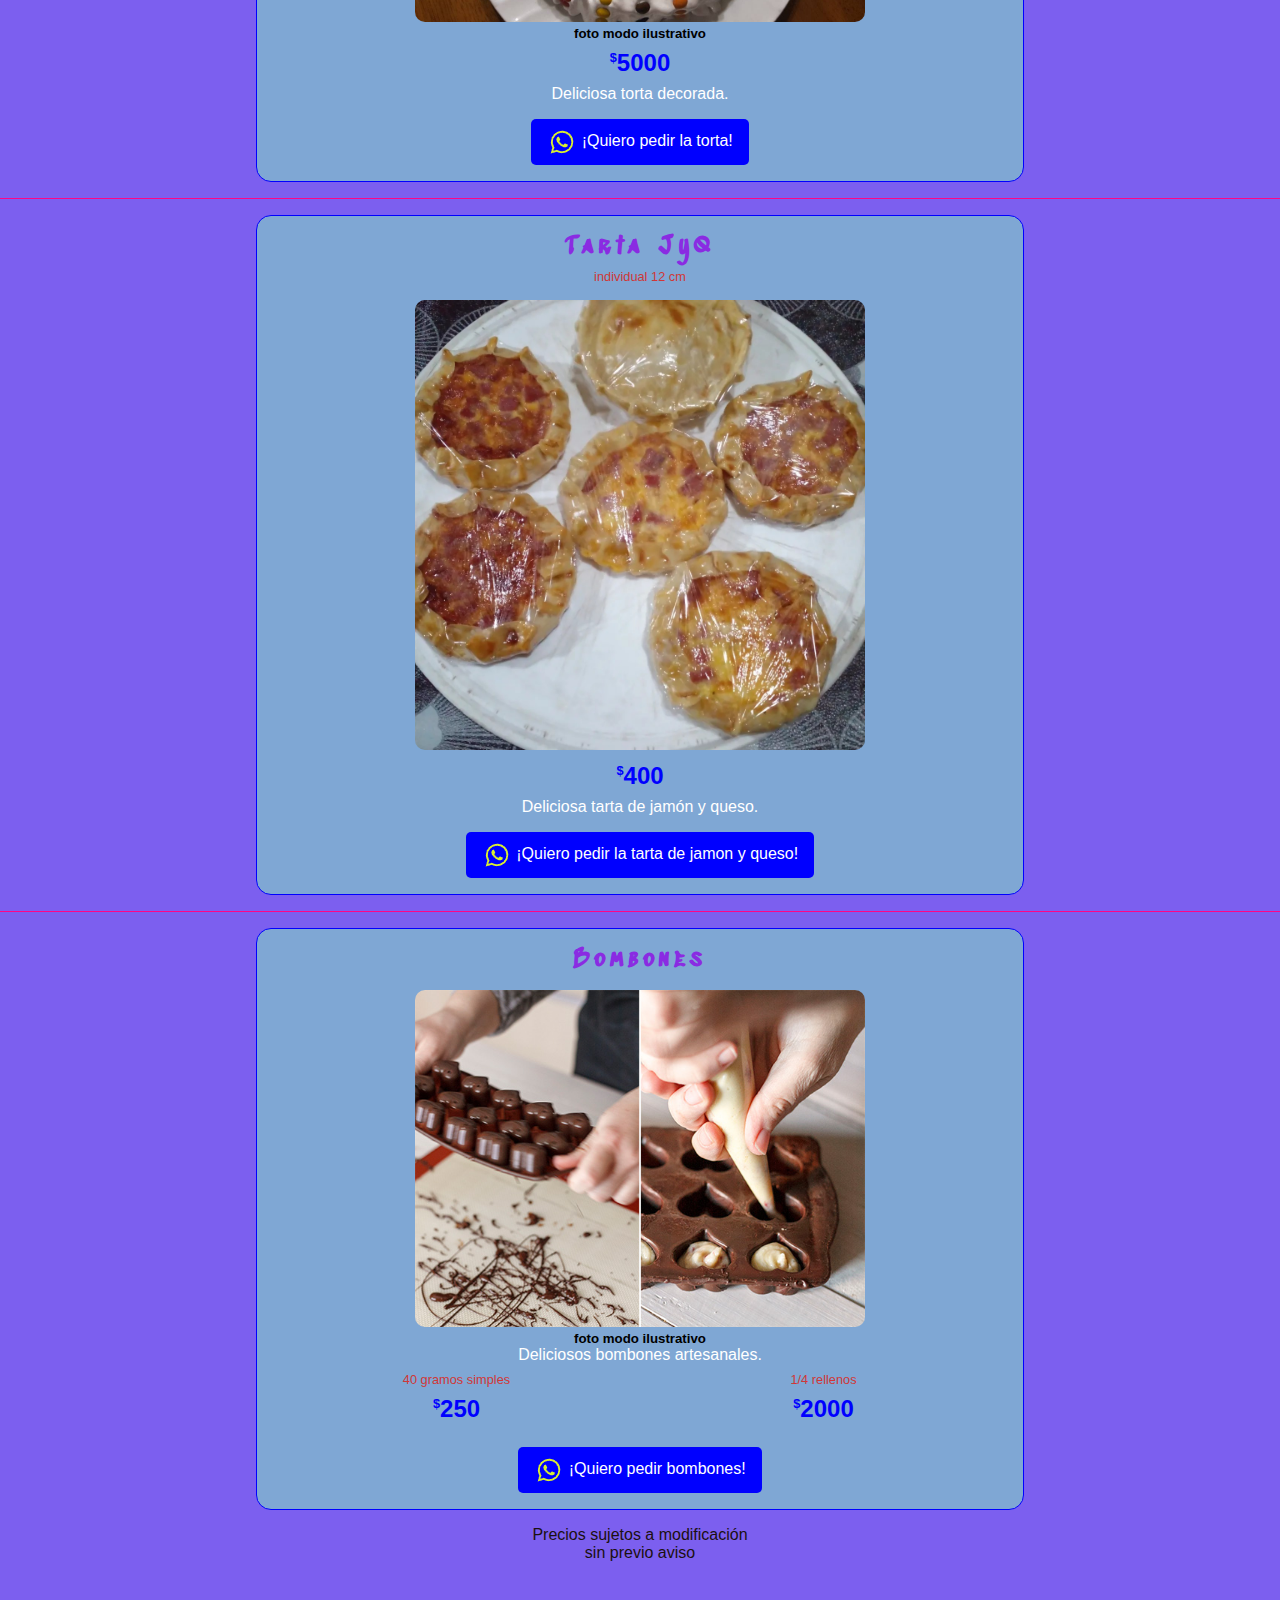
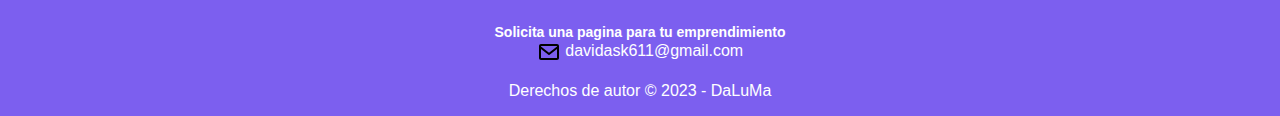
==== commit 244188cc: "arreglos pequeños en espacios" ====
--- a/index.html
+++ b/index.html
@@ -22,7 +22,7 @@
       </div>
     </header>
     <p style="text-align: center; color: azure; padding-bottom: 10px">
-      &#128523 Localidades de entregas &#128523
+      &#128523Localidades de entregas&#128523
     </p>
     <aside class="localidades">
       <ul class="localidades__localidad">
@@ -82,12 +82,12 @@
           <li>
             <input type="radio" id="sbutton1" name="sradio" checked></input>
             <label for="sbutton1"></label>
-            <img src="img/muffins (1).jpeg" alt="muffins" />
+            <img src="img/muffins-(1).jpeg" alt="muffins" />
           </li>
           <li>
             <input type="radio" id="sbutton2" name="sradio"></input>
             <label for="sbutton2"></label>
-            <img src="img/muffins (2).jpeg" alt="muffins" />
+            <img src="img/muffins-(2).jpeg" alt="muffins" />
           </li>
         </ul>
         <h3 class="producto__precio"><sup>$</sup>100</h3>
--- a/estilos.css
+++ b/estilos.css
@@ -64,7 +64,6 @@
   color: blueviolet;
   letter-spacing: 5px;
 }
-/*  */
 .slider {
   border-radius: 10px;
   width: 90%;
@@ -76,8 +75,6 @@
   display: flex;
   justify-content: center;
   align-items: flex-end;
-  /* box-shadow: 0 0 0 15px; */
-  /* box-shadow: 0 0 0 10px rgba(0, 0, 255, 1); */
 }
 .slider img {
   border-radius: 10px;
@@ -111,8 +108,6 @@
   background: black;
   border: 2px solid white;
 }
-
-/*  */
 .producto {
   text-align: center;
   margin: 16px auto 0;
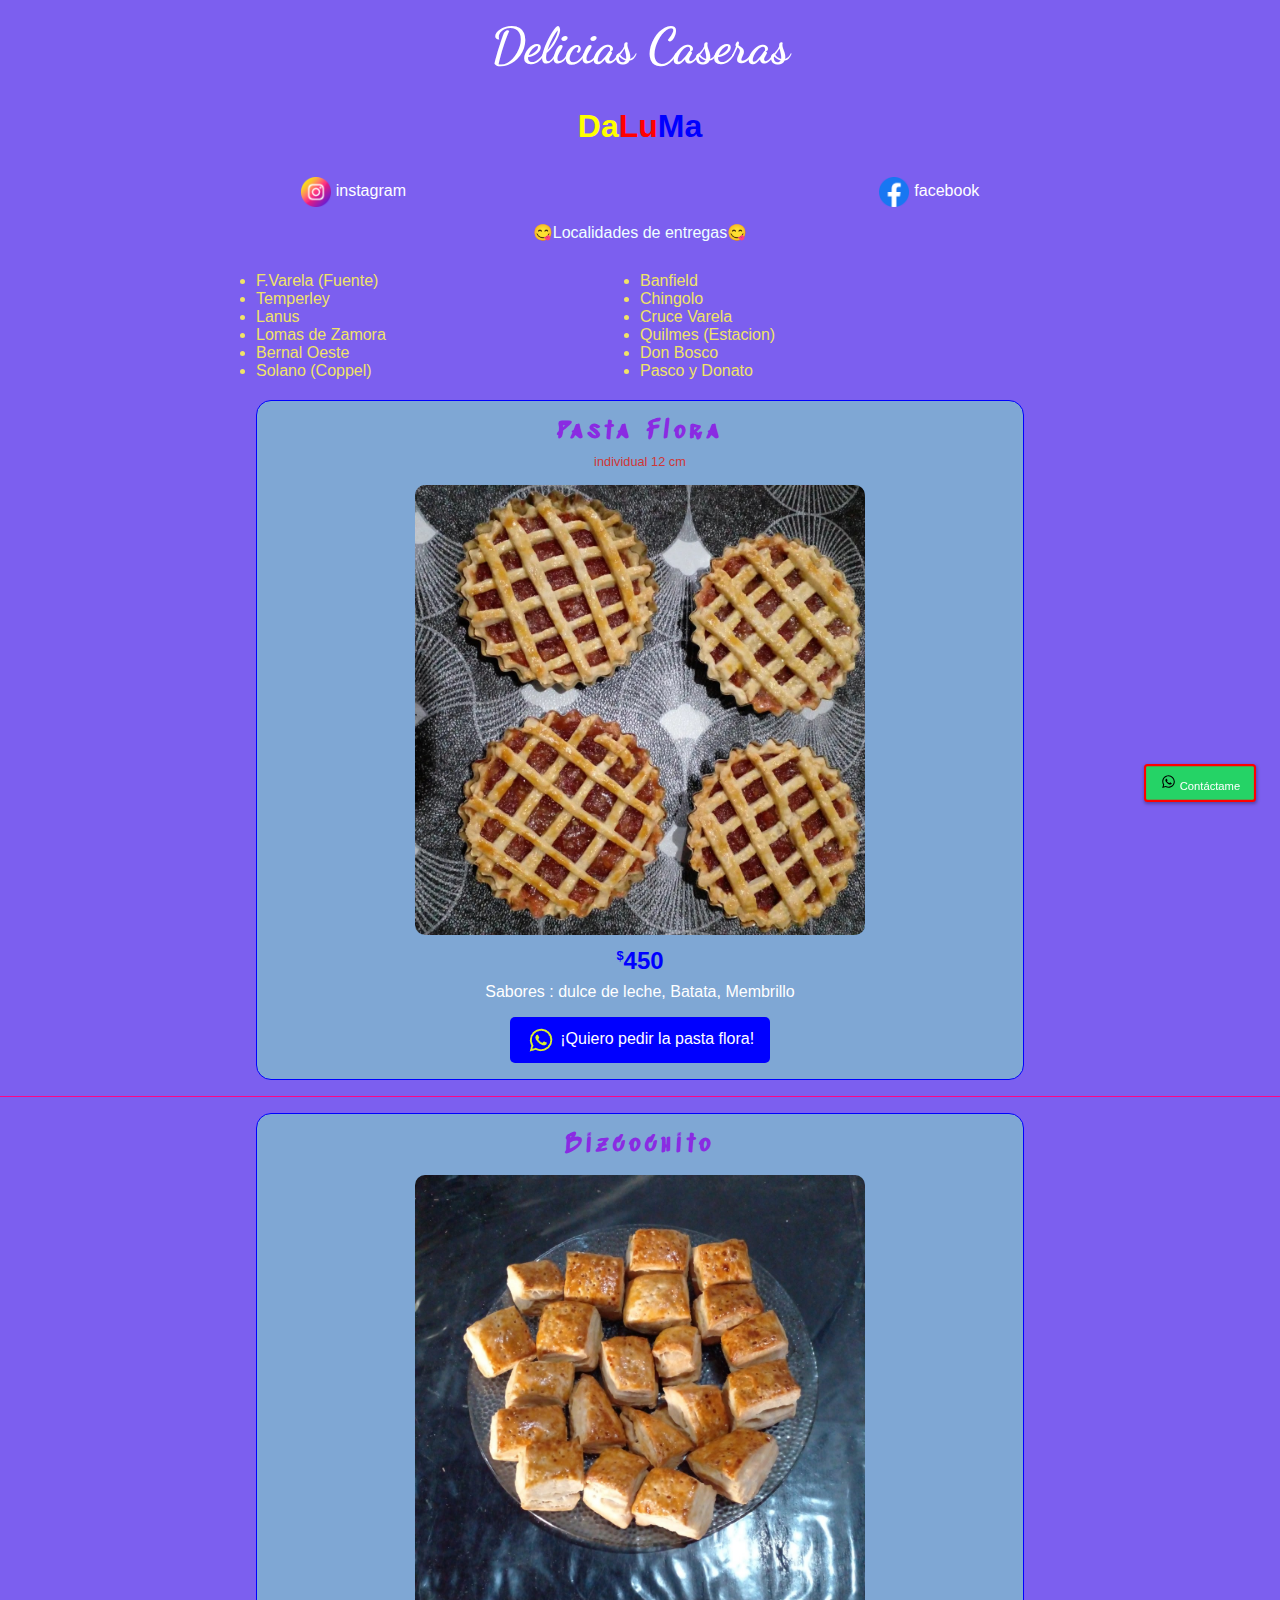
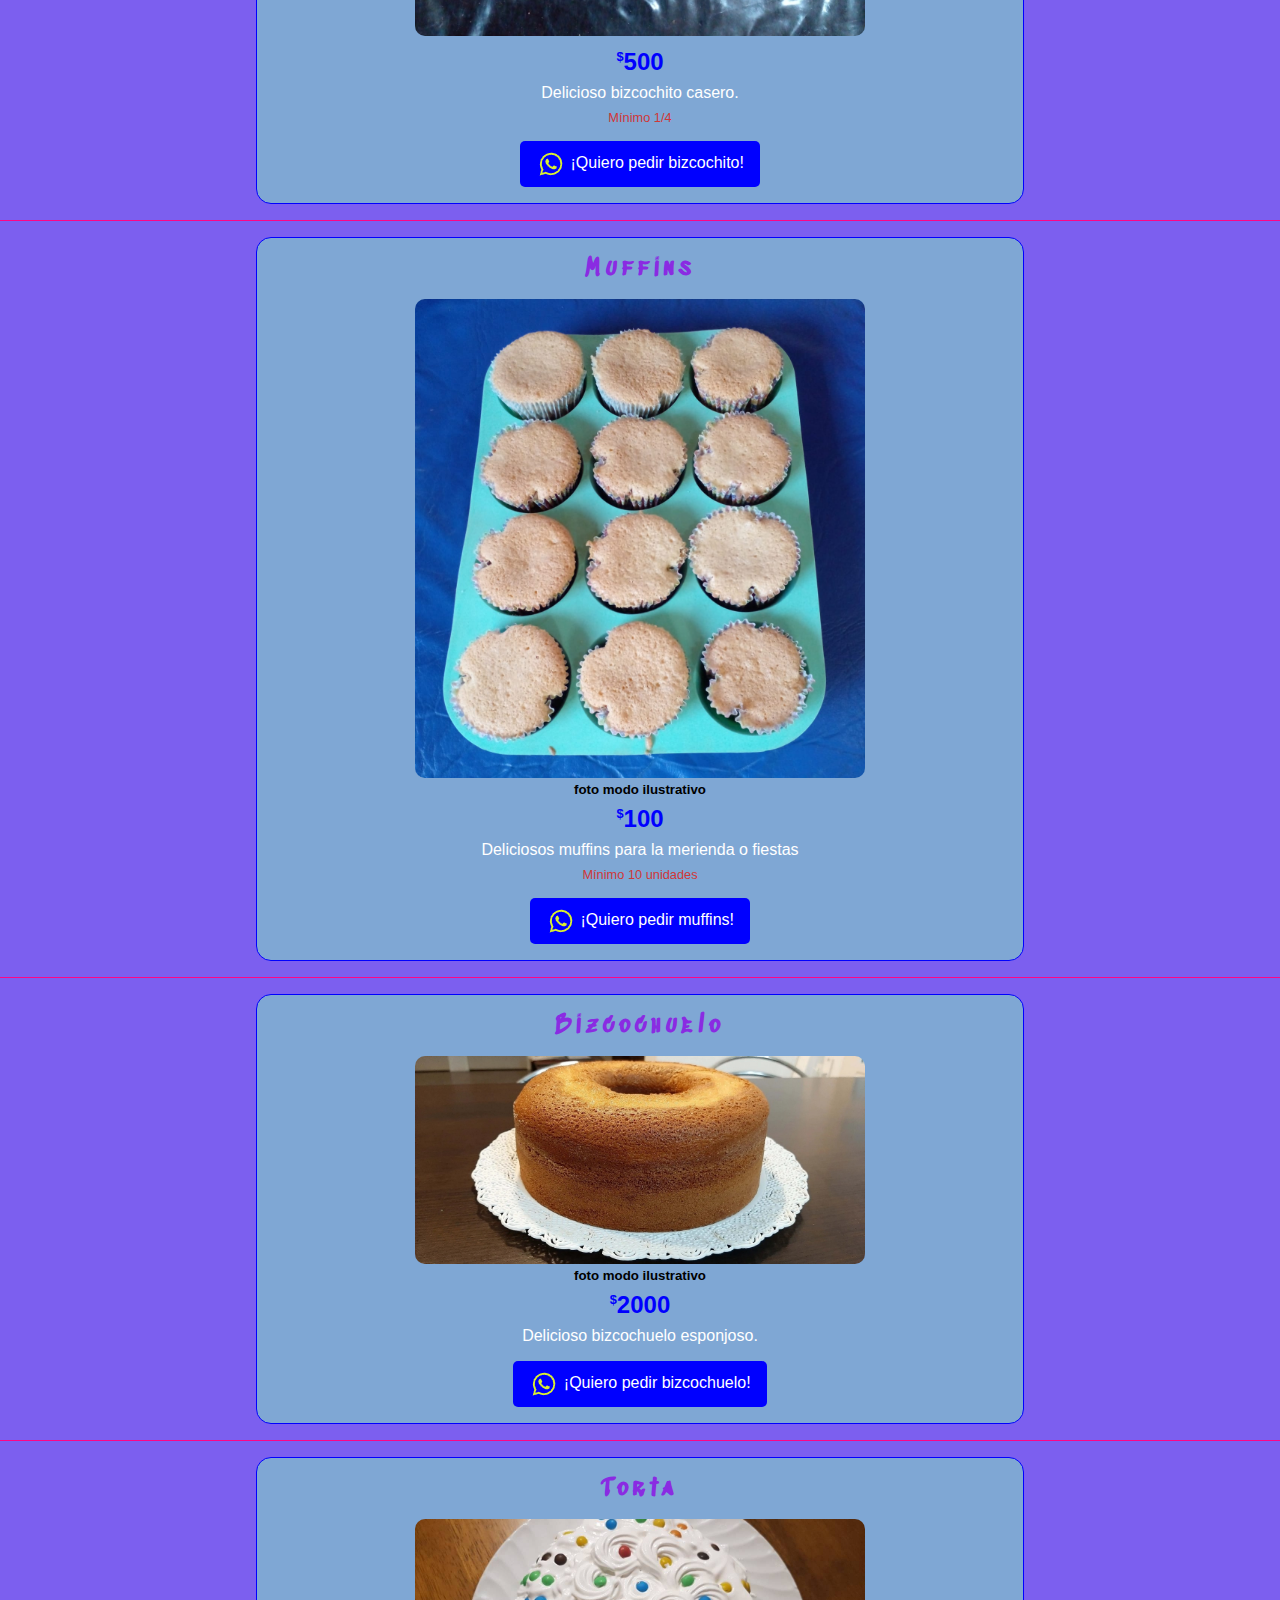
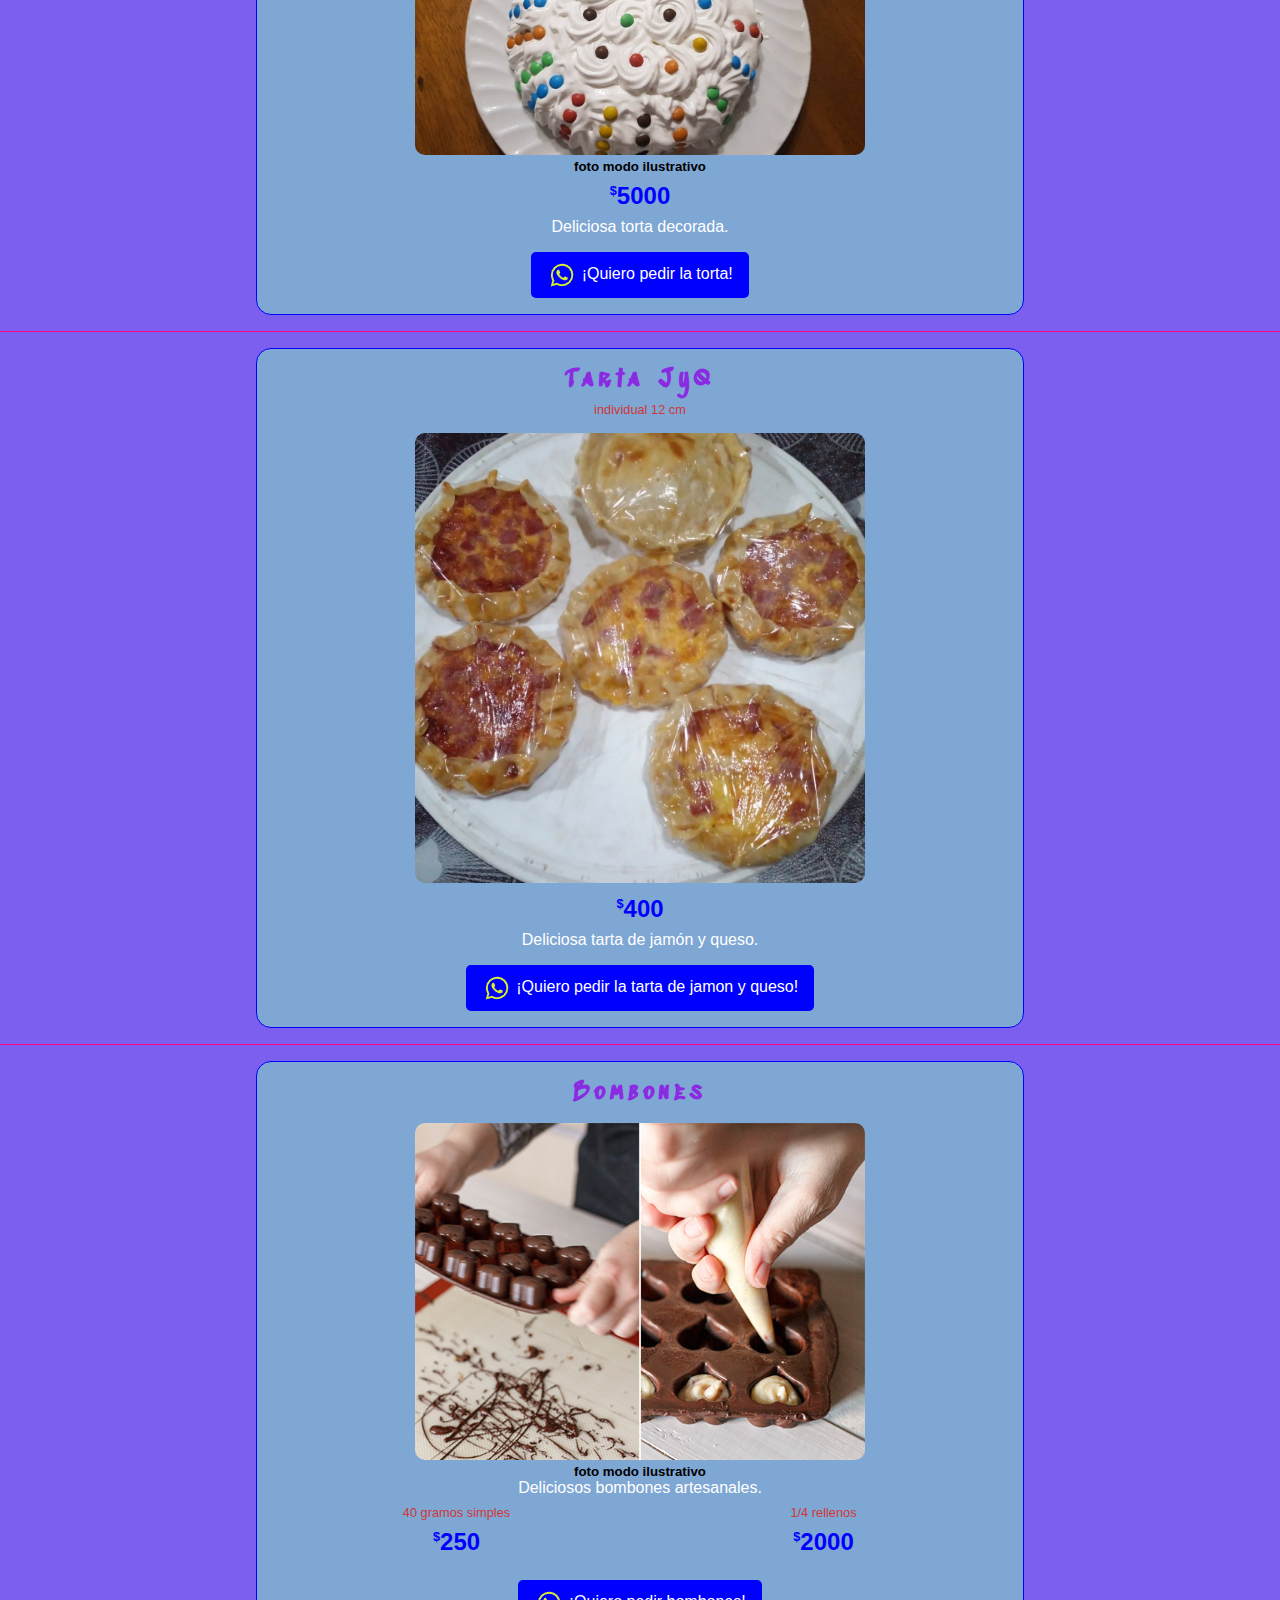
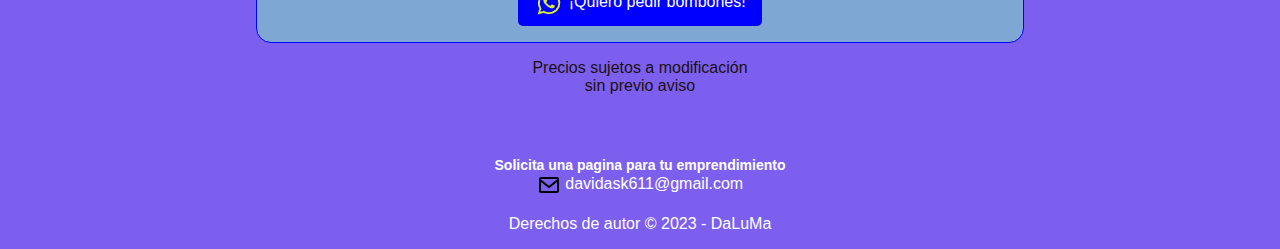
==== commit 90fc1d46: "revisar" ====
--- a/index.html
+++ b/index.html
@@ -78,18 +78,11 @@
       <hr class="linea-separadora">
       <section class="muffins">
         <h2 class="muffins__titulo">Muffins</h2>
-        <ul class="slider">
-          <li>
-            <input type="radio" id="sbutton1" name="sradio" checked></input>
-            <label for="sbutton1"></label>
-            <img src="img/muffins-(1).jpeg" alt="muffins" />
-          </li>
-          <li>
-            <input type="radio" id="sbutton2" name="sradio"></input>
-            <label for="sbutton2"></label>
-            <img src="img/muffins-(2).jpeg" alt="muffins" />
-          </li>
-        </ul>
+        <div class="producto">
+          <img src="img/muffins-(1).jpeg" alt="Bizcochuelo">
+          <!-- <img src="img/muffins-(2).jpeg" alt="Bizcochuelo"> -->
+          <h5>foto modo ilustrativo</h5>
+        </div>
         <h3 class="producto__precio"><sup>$</sup>100</h3>
         <p class="producto__descripcion">Deliciosos muffins para la merienda o fiestas</p>
         <p class="producto__minimo">Mínimo 10 unidades</p>
--- a/estilos.css
+++ b/estilos.css
@@ -64,50 +64,7 @@
   color: blueviolet;
   letter-spacing: 5px;
 }
-.slider {
-  border-radius: 10px;
-  width: 90%;
-  height: 200px;
-  margin: 20px auto;
-  position: relative;
-  list-style-type: none;
-  padding: 0;
-  display: flex;
-  justify-content: center;
-  align-items: flex-end;
-}
-.slider img {
-  border-radius: 10px;
-  position: absolute;
-  top: 0;
-  left: 0;
-  width: 100%;
-  height: 100%;
-  opacity: 0;
-  transition: all 0.7s;
-}
-.slider input[type="radio"] {
-  display: none;
-}
-.slider input[type="radio"]:checked ~ img {
-  opacity: 1;
-}
-.slider input[type="radio"] + label {
-  position: relative;
-  z-index: 50;
-  margin: 10px;
-  width: 20px;
-  height: 20px;
-  display: block;
-  background: white;
-  border-radius: 50%;
-  border: solid black;
-  cursor: pointer;
-}
-.slider input[type="radio"]:checked + label {
-  background: black;
-  border: 2px solid white;
-}
+
 .producto {
   text-align: center;
   margin: 16px auto 0;
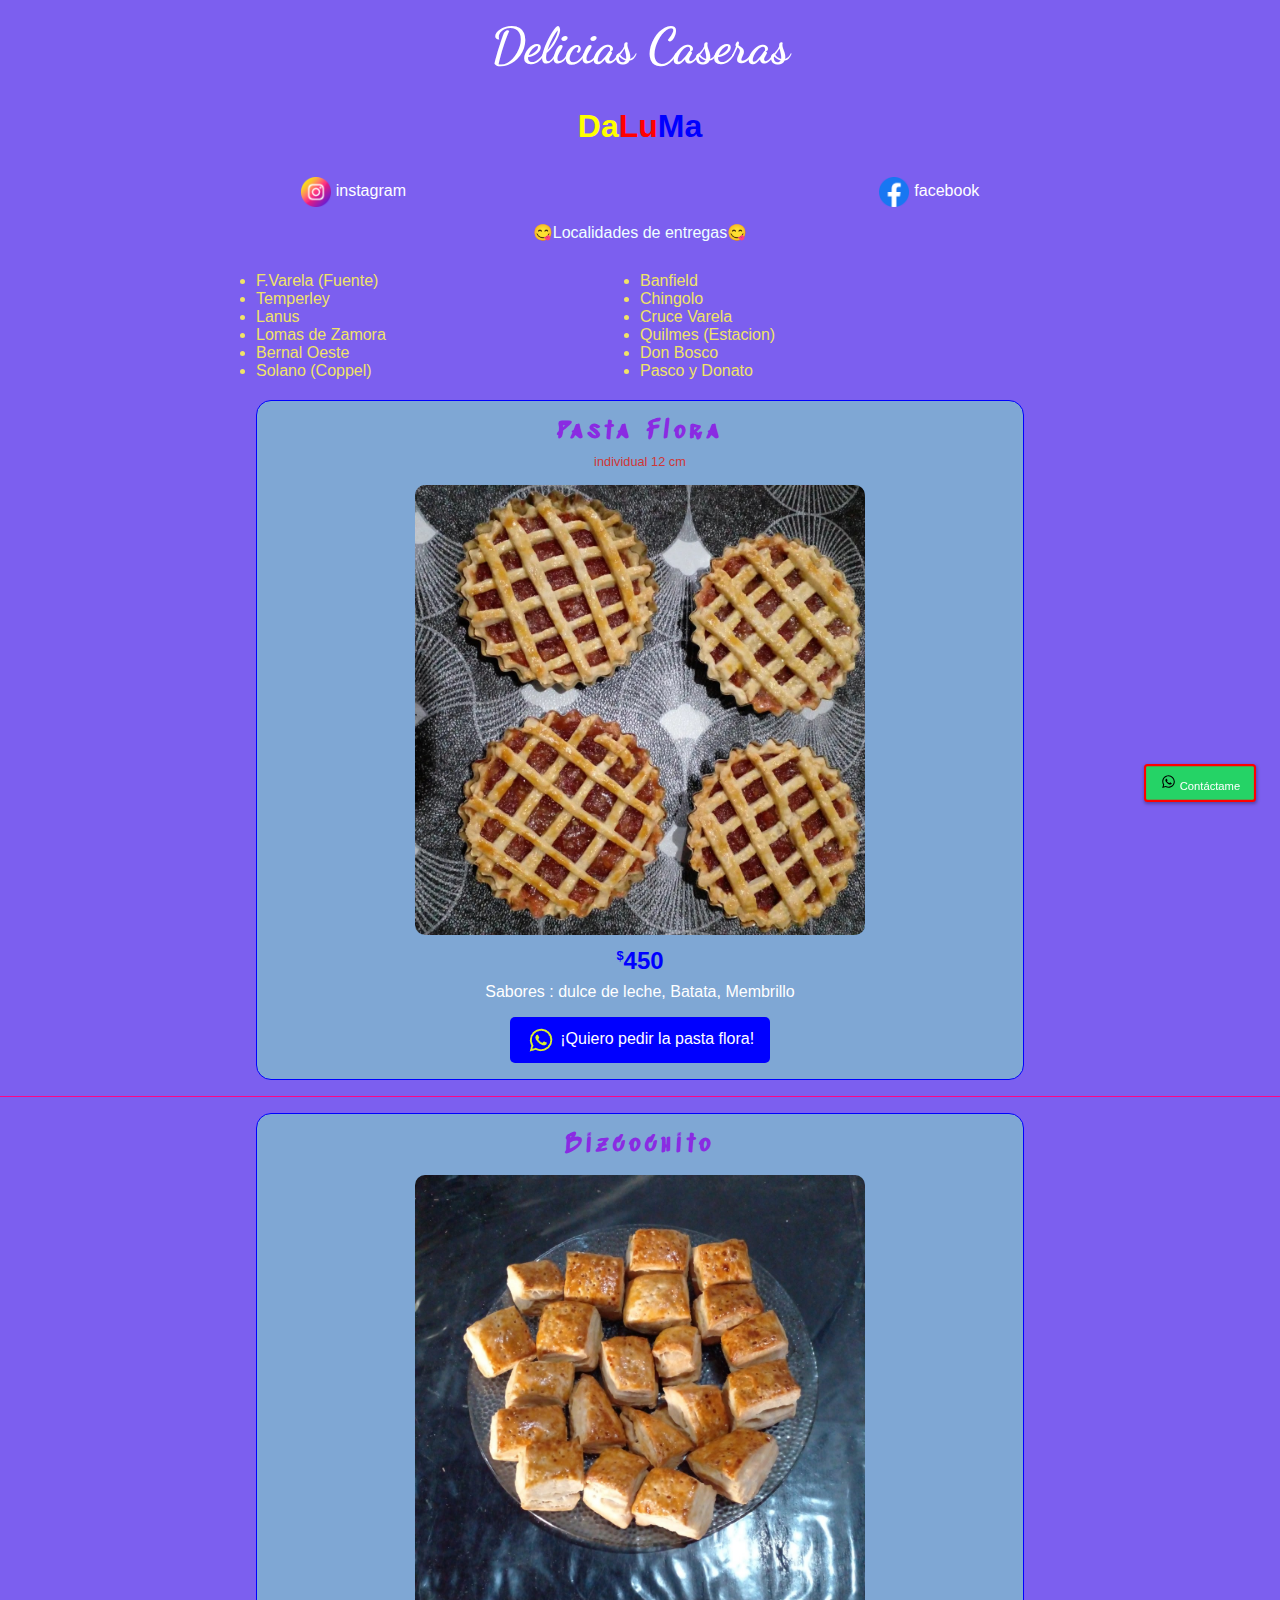
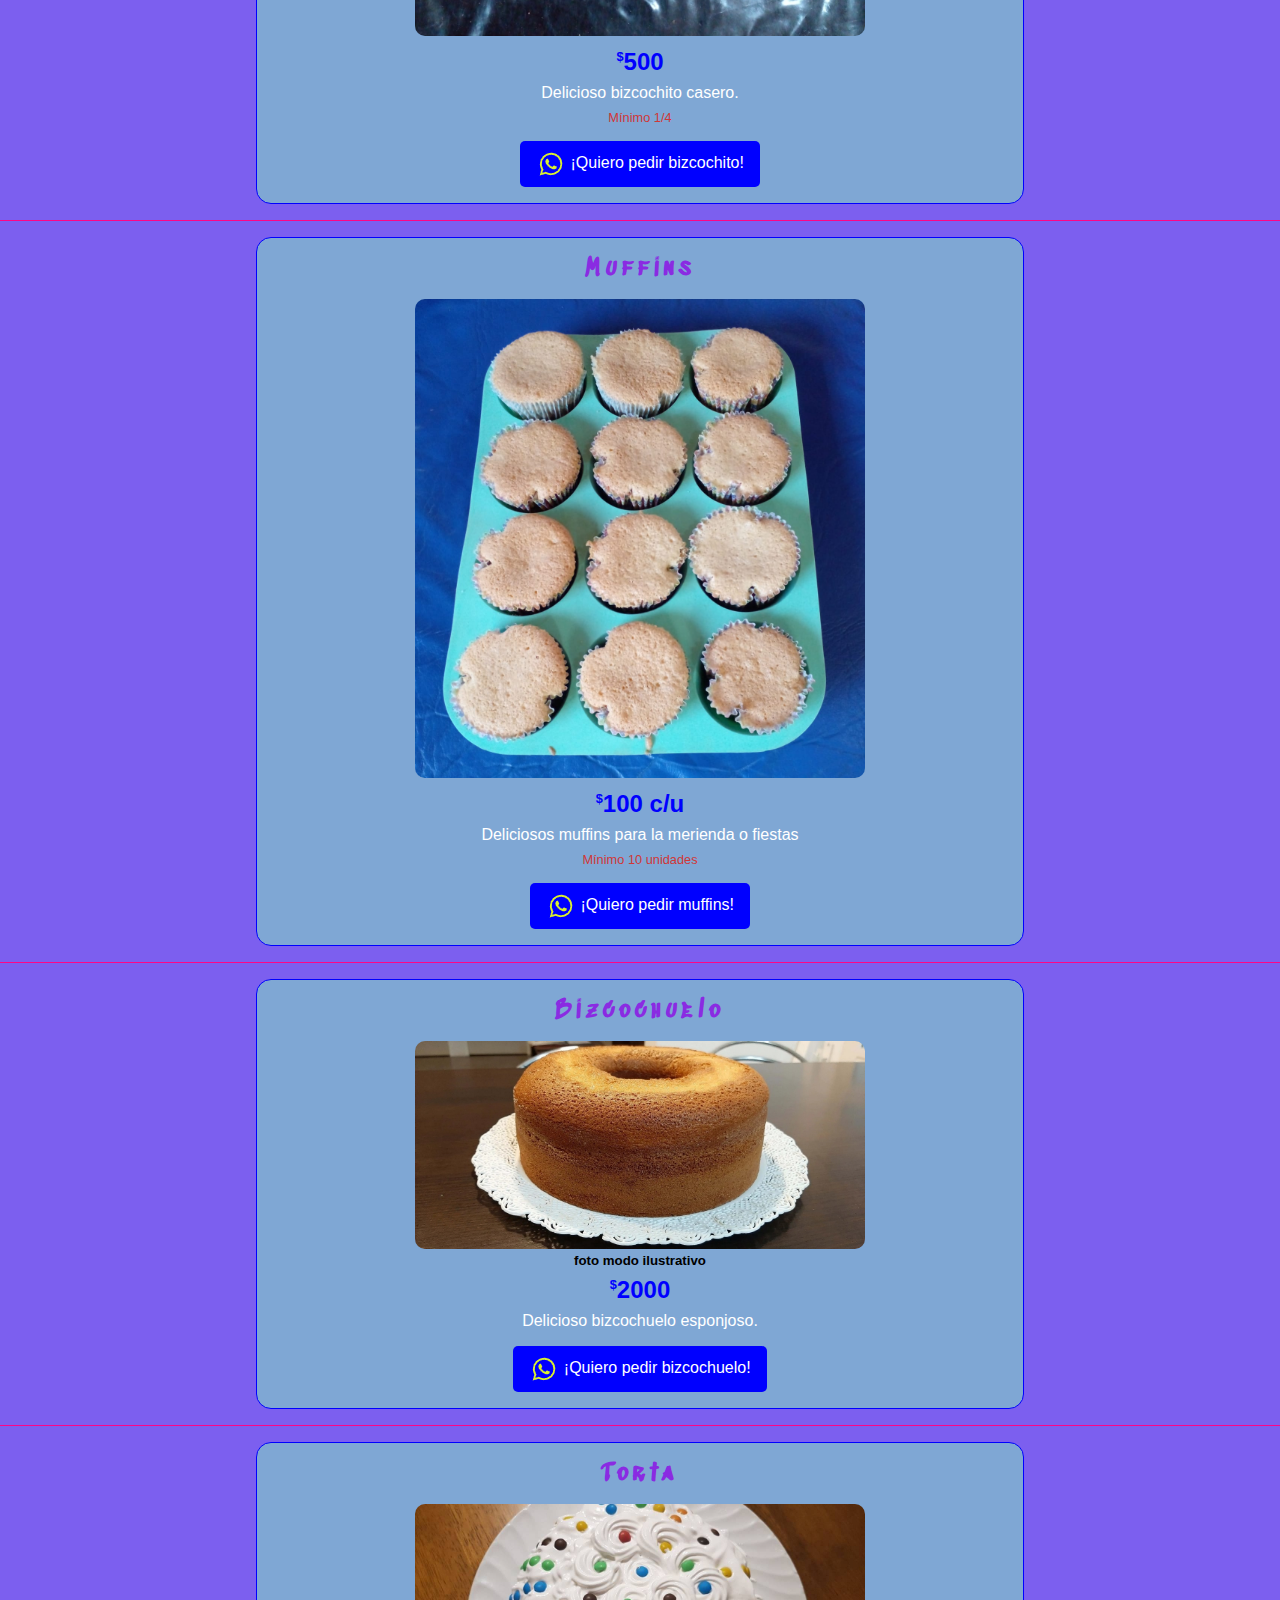
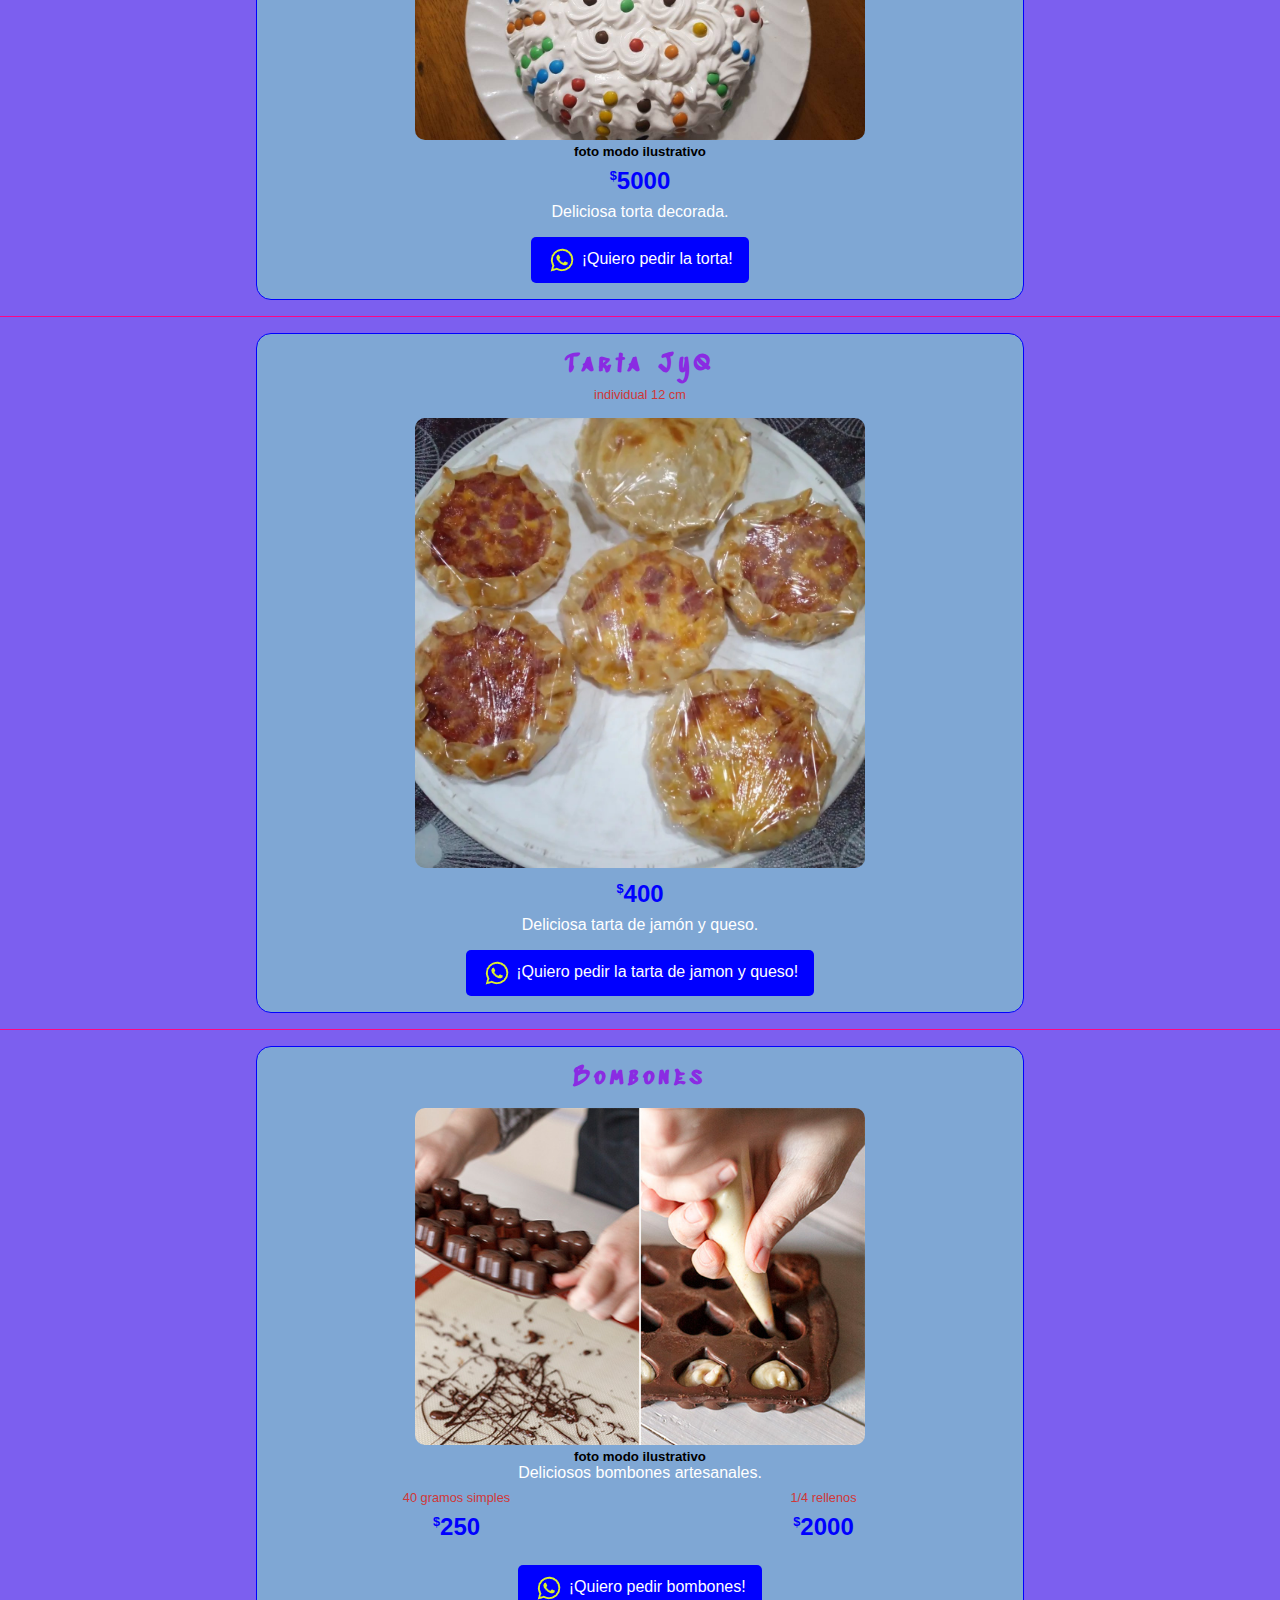
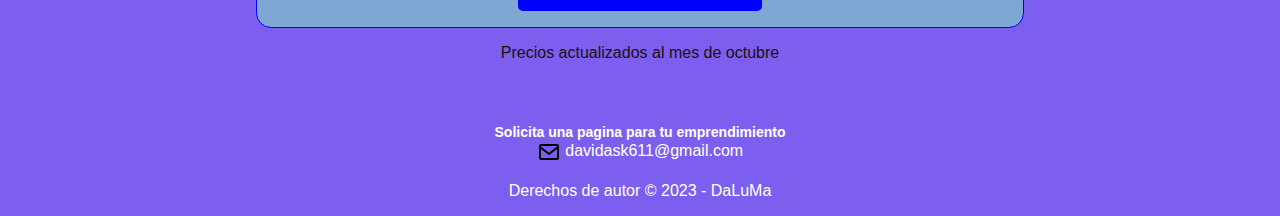
==== commit d462af5f: "pequeños cambios" ====
--- a/index.html
+++ b/index.html
@@ -17,7 +17,7 @@
         ><span class="azul">Ma</span>
       </h2>
       <div class="header__redes">
-        <a href="https://www.facebook.com/profile.php?id=61550997084165" target="_blank" rel="noopener noreferrer"><img src="img/instagram.png" alt="icono-de-instagram">instagram</a>
+        <a href="https://www.instagram.com/delicias_.daluma?utm_source=qr&igshid=MzNlNGNkZWQ4Mg%3D%3D" target="_blank" rel="noopener noreferrer"><img src="img/instagram.png" alt="icono-de-instagram">instagram</a>
         <a href="https://www.facebook.com/profile.php?id=61550997084165" target="_blank" rel="noopener noreferrer"><img src="img/facebook.png" alt="icono-de-facebook">facebook</a>
       </div>
     </header>
@@ -81,9 +81,9 @@
         <div class="producto">
           <img src="img/muffins-(1).jpeg" alt="Bizcochuelo">
           <!-- <img src="img/muffins-(2).jpeg" alt="Bizcochuelo"> -->
-          <h5>foto modo ilustrativo</h5>
-        </div>
-        <h3 class="producto__precio"><sup>$</sup>100</h3>
+          <!-- <h5>foto modo ilustrativo</h5> -->
+        </div>
+        <h3 class="producto__precio"><sup>$</sup>100 c/u</h3>
         <p class="producto__descripcion">Deliciosos muffins para la merienda o fiestas</p>
         <p class="producto__minimo">Mínimo 10 unidades</p>
         <a
@@ -182,8 +182,7 @@
       </section>
     </main>
     <p class="precio">
-      Precios sujetos a modificación <br>
-      sin previo aviso
+      Precios actualizados al mes de octubre
     </p>
     <footer>
       <div class="container">
